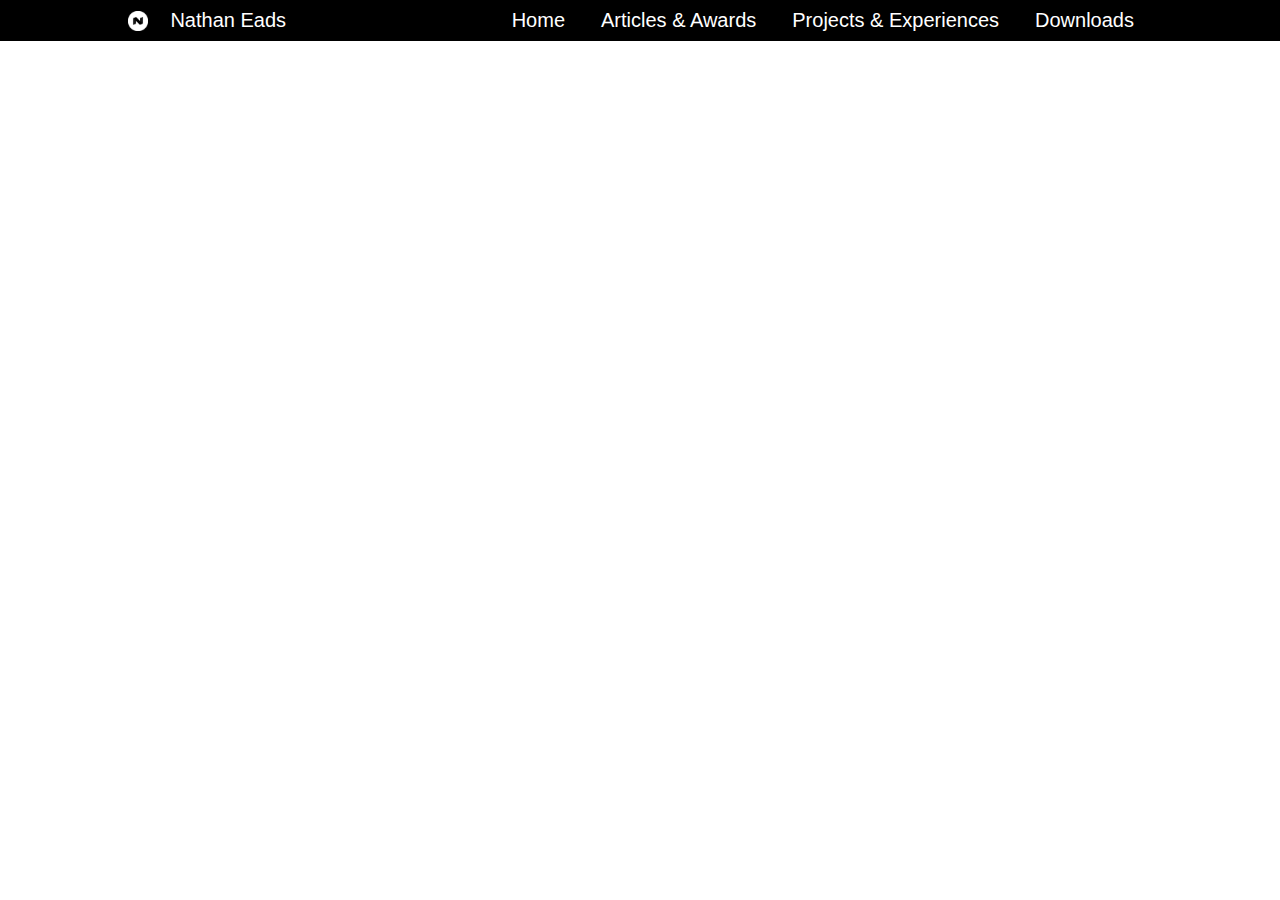
==== index.html @ 967ad921 "testing nav bar" ====
<!DOCTYPE html>
<html lang="en" dir="ltr">
  <head>
    <meta charset="utf-8">
    <title>Nathan Eads</title>
    <link rel="icon" href="src/icon.png">
    <link rel="stylesheet" type="text/css" href="./css/index.css">
    <link href="https://fonts.googleapis.com/icon?family=Material+Icons"
      rel="stylesheet">
  </head>
  <body>
    <div class="header">
      <div class="nav-bar-opposition-wrapper">
        <button type="button" class="hamburger"><p>menu</p></button>
        <img src="src/icon.png" alt="Nathan Eads Logo" class="logo">
        <p class="opposition-text header-text">Nathan Eads</p>
      </div>
      <ul class="nav-bar-links-wrapper">
        <li class="nav-bar-item header-text">Home</li>
        <li class="nav-bar-item header-text">Articles & Awards</li>
        <li class="nav-bar-item header-text">Projects & Experiences</li>
        <li class="nav-bar-item header-text">Downloads</li>
      </ul>
    </div>


  </body>
</html>
---- css/index.css ----
body {
  margin: 0px;
  font-family: sans-serif;
}

p, div, ul {
  margin: 0px;
  padding: 0px;
}

/* Begin Header */
.header {
  width: 80%;
  padding: 0px 10%;
  background-color: black;
  display: inline-flex;
}

.header-text {
  font-size: 20px;
  color: white;
  padding: 9px 18px;
}

.nav-bar-links-wrapper {
  width: 70%;
  display: inline-flex;
  justify-content: flex-end;
}

.nav-bar-opposition-wrapper {
  width: 30%;
}

.hamburger {
  font-family: Material Icons;
  background-color: transparent;
  color: white;
  border: none;
  font-size: 30px;
  padding: 9px;
  vertical-align: middle;
  display: none;
}

.hamburger:focus {
  outline: none;
}

.logo {
  height: 20px;
  padding-bottom: 3px;
  vertical-align: middle;
}

.opposition-text {
  display: inline-flex;
}

.nav-bar-item {
  list-style-type: none;
  justify-content: space-around;
  flex-shrink: 1;
}

.nav-bar-item:hover {
  background-color: red;
  color: white;
}

@media (max-width: 1180px){
  .header-text {
    padding: 9px 9px;
  }
}

@media (max-width: 1070px){
  .header-text {
    font-size: 16px;
  }
}

@media (max-width: 890px){
  .header-text {
    padding: 9px 4px;
  }
}

@media (max-width: 830px){
  .nav-bar-opposition-wrapper {
    display: none;
    width: 0%;
  }
  .nav-bar-links-wrapper {
    width: 100%;
    justify-content: center;
  }
  .header-text {
    padding: 9px 9px;
  }
}

@media (max-width: 610px) {
  .nav-bar-links-wrapper {
    display: none;
  }
  .nav-bar-opposition-wrapper {
    display: inline-block;
    width: 100%;
  }
  .hamburger {
    display: inline-block
  }
  .header-text {
    font-size: 20px;
    position: relative;
    top: 4px
  }
}

/* End Header */
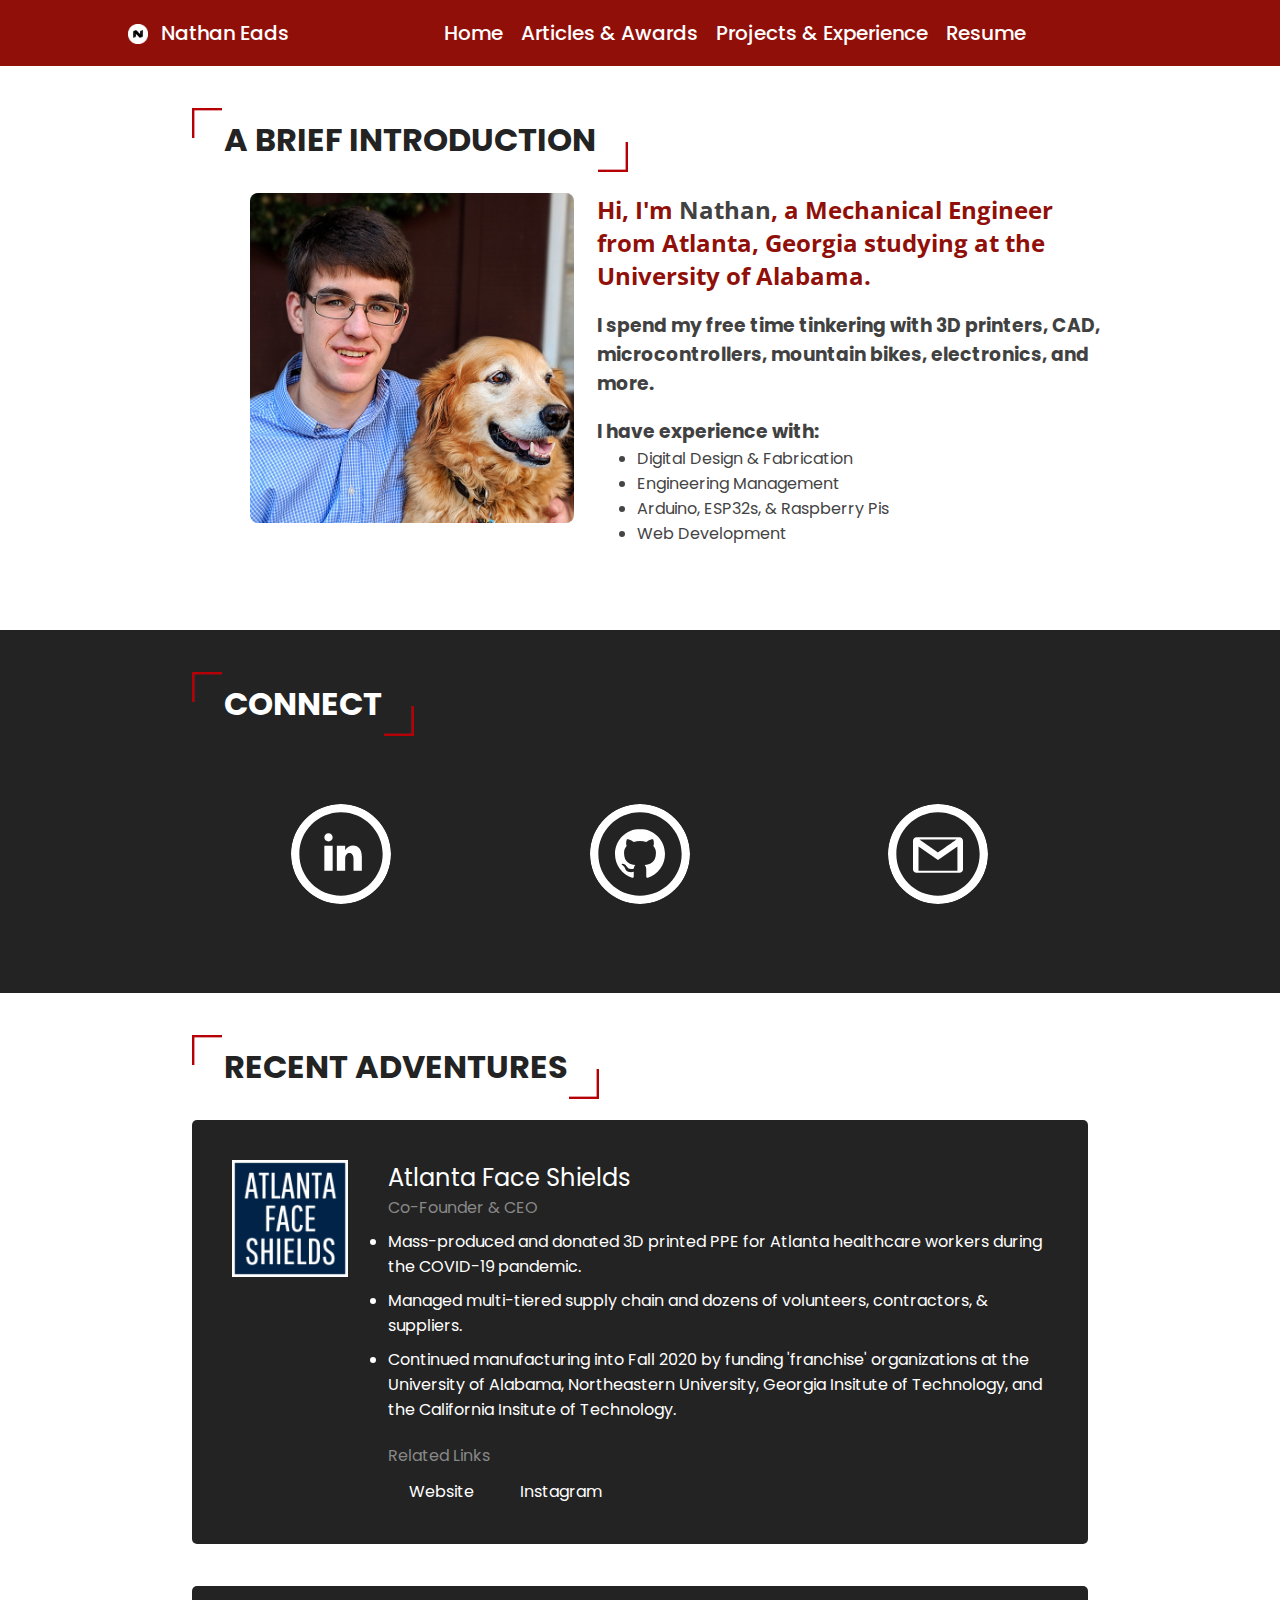
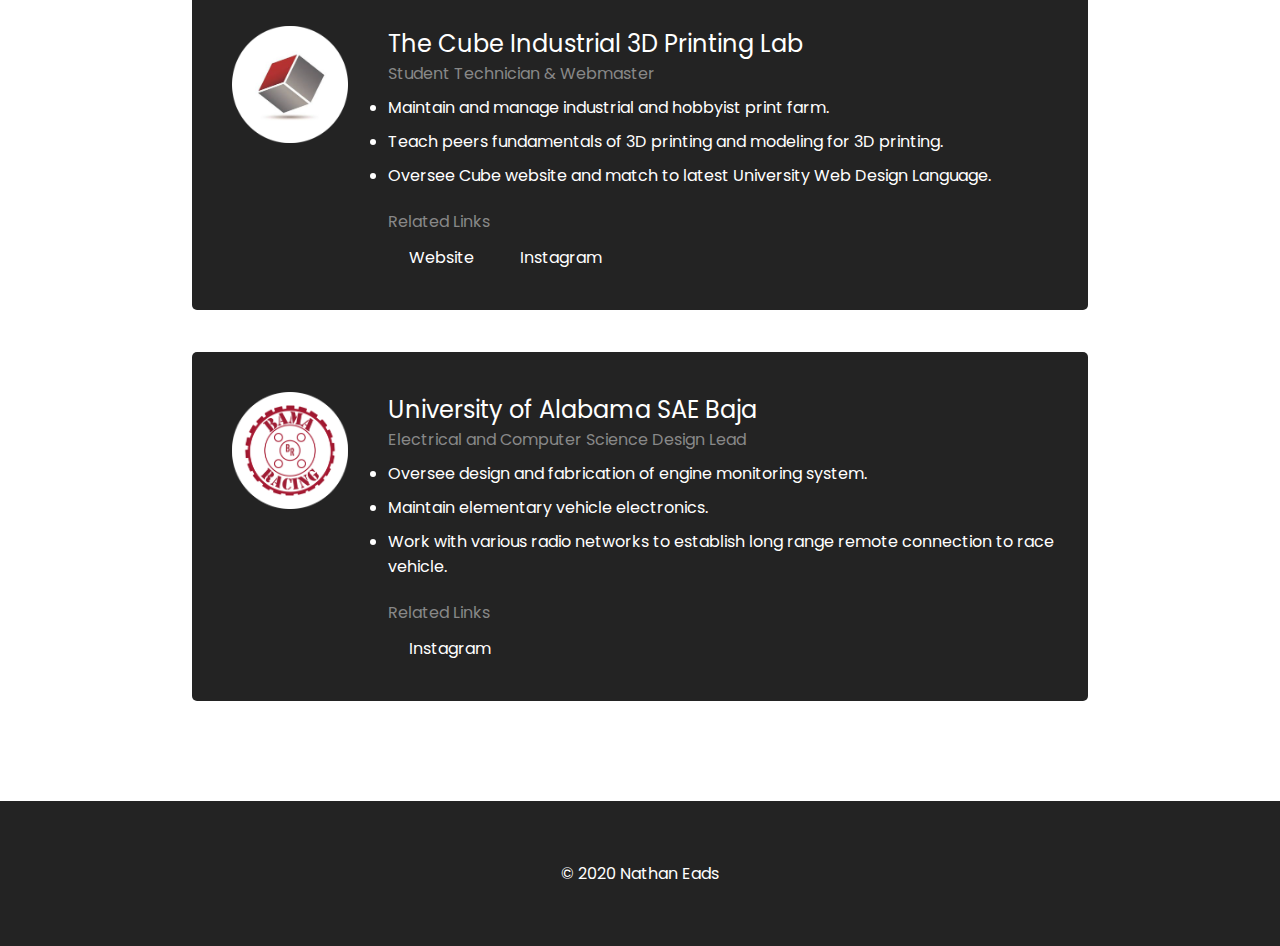
==== commit e653f2ed: "... I don't understand ..." ====
--- a/index.html
+++ b/index.html
@@ -3,26 +3,124 @@
   <head>
     <meta charset="utf-8">
     <title>Nathan Eads</title>
+    <meta name="viewport" content="width=device-width,initial-scale=1.0">
     <link rel="icon" href="src/icon.png">
+    <link rel="stylesheet" type="text/css" href="./css/siteWide.css">
     <link rel="stylesheet" type="text/css" href="./css/index.css">
     <link href="https://fonts.googleapis.com/icon?family=Material+Icons"
       rel="stylesheet">
+      <link rel="preconnect" href="https://fonts.gstatic.com">
+      <link rel="preconnect" href="https://fonts.gstatic.com">
+    <link href="https://fonts.googleapis.com/css2?family=Poppins:wght@400;500;600&display=swap" rel="stylesheet">
+    <link rel="preconnect" href="https://fonts.gstatic.com">
+    <link href="https://fonts.googleapis.com/css2?family=Open+Sans:wght@600&display=swap" rel="stylesheet">
   </head>
   <body>
+    <div id="navOverlay" class="overlay">
+      <a href="javascript:void(0)" class="closebtn" onclick="closeNav()">&times;</a>
+      <div class="overlay-content">
+        <a href="index.html">Home</a>
+        <a href="articles.html">Articles & Awards</a>
+        <a href="projects.html">Projects & Experiences</a>
+        <a href="resume.html">Resume</a>
+      </div>
+    </div>
     <div class="header">
       <div class="nav-bar-opposition-wrapper">
-        <button type="button" class="hamburger"><p>menu</p></button>
+        <button type="button" onclick="openNav()" class="hamburger"><p>menu</p></button>
         <img src="src/icon.png" alt="Nathan Eads Logo" class="logo">
         <p class="opposition-text header-text">Nathan Eads</p>
       </div>
       <ul class="nav-bar-links-wrapper">
-        <li class="nav-bar-item header-text">Home</li>
-        <li class="nav-bar-item header-text">Articles & Awards</li>
-        <li class="nav-bar-item header-text">Projects & Experiences</li>
-        <li class="nav-bar-item header-text">Downloads</li>
+        <a href="index.html"><li class="nav-bar-item header-text">Home</li></a>
+        <a href="articles.html"><li class="nav-bar-item header-text" onmouseover="navHover()" onmouseover="navReset()">Articles & Awards</li></a>
+        <a href="projects.html"><li class="nav-bar-item header-text" onmouseover="navHover()" onmouseover="navReset()">Projects & Experience</li></a>
+        <a href="resume.html"><li class="nav-bar-item header-text" onmouseover="navHover()" onmouseover="navReset()">Resume</li></a>
       </ul>
     </div>
 
+    <div class="body1">
+      <h1>A Brief Introduction</h1>
+      <div class="Introduction">
+        <img src="src/profile.png" alt="Nathan Eads" class="profile-pic">
 
+        <div class="bio">
+          <h2>Hi, I'm <span>Nathan</span>, a Mechanical Engineer from Atlanta, Georgia studying at the University of Alabama.</h2>
+          <h3>I spend my free time tinkering with 3D printers, CAD, microcontrollers, mountain bikes, electronics, and more.</p>
+          <h3 class="bullet-head">I have experience with:</h3>
+          <ul>
+            <li>Digital Design & Fabrication</li>
+            <li>Engineering Management</li>
+            <li>Arduino, ESP32s, & Raspberry Pis</li>
+            <li>Web Development</li>
+          </ul>
+        </div>
+      </div>
+    </div>
+
+      <div class="connect">
+        <h1>Connect</h1>
+          <a class="link-col" href="https://www.linkedin.com/in/nathan-eads-b1693a185/" target="_blank"><svg class="social-link" xmlns="http://www.w3.org/2000/svg" viewBox="0 0 24 24"><path d="M12 2c5.514 0 10 4.486 10 10s-4.486 10-10 10-10-4.486-10-10 4.486-10 10-10zm0-2c-6.627 0-12 5.373-12 12s5.373 12 12 12 12-5.373 12-12-5.373-12-12-12zm-2 8c0 .557-.447 1.008-1 1.008s-1-.45-1-1.008c0-.557.447-1.008 1-1.008s1 .452 1 1.008zm0 2h-2v6h2v-6zm3 0h-2v6h2v-2.861c0-1.722 2.002-1.881 2.002 0v2.861h1.998v-3.359c0-3.284-3.128-3.164-4-1.548v-1.093z"/></svg></a>
+
+          <a class="link-col" href="https://github.com/nfe213" target="_blank"><svg class="social-link" xmlns="http://www.w3.org/2000/svg" viewBox="0 0 24 24"><path d="M12 2c5.514 0 10 4.486 10 10s-4.486 10-10 10-10-4.486-10-10 4.486-10 10-10zm0-2c-6.627 0-12 5.373-12 12s5.373 12 12 12 12-5.373 12-12-5.373-12-12-12zm0 6c-3.313 0-6 2.686-6 6 0 2.651 1.719 4.9 4.104 5.693.3.056.396-.13.396-.289v-1.117c-1.669.363-2.017-.707-2.017-.707-.272-.693-.666-.878-.666-.878-.544-.373.041-.365.041-.365.603.042.92.619.92.619.535.917 1.403.652 1.746.499.054-.388.209-.652.381-.802-1.333-.152-2.733-.667-2.733-2.965 0-.655.234-1.19.618-1.61-.062-.153-.268-.764.058-1.59 0 0 .504-.161 1.65.615.479-.133.992-.199 1.502-.202.51.002 1.023.069 1.503.202 1.146-.776 1.648-.615 1.648-.615.327.826.121 1.437.06 1.588.385.42.617.955.617 1.61 0 2.305-1.404 2.812-2.74 2.96.216.186.412.551.412 1.111v1.646c0 .16.096.347.4.288 2.383-.793 4.1-3.041 4.1-5.691 0-3.314-2.687-6-6-6z"/></svg></a>
+
+          <a class="link-col" href="mailto:nfeads@crimson.ua.edu" target="_blank"><svg class="social-link" xmlns="http://www.w3.org/2000/svg" fill-rule="evenodd" clip-rule="evenodd" viewBox="0 0 24 24"><path d="M12 0c-6.627 0-12 5.373-12 12s5.373 12 12 12 12-5.373 12-12-5.373-12-12-12zm0 2c5.514 0 10 4.486 10 10s-4.486 10-10 10-10-4.486-10-10 4.486-10 10-10zm5.144 14.5h-10.288c-.472 0-.856-.384-.856-.856v-6.788c0-.472.384-.856.856-.856h10.288c.472 0 .856.384.856.856v6.788c0 .472-.384.856-.856.856zm-5.144-3.043l-4.671-3.241-.01 5.784h9.342v-5.784l-4.661 3.241zm4.435-4.957h-8.895l4.46 3.115s3.126-2.203 4.435-3.115z"/></svg></a>
+    </div>
+
+    <div class="body">
+      <div class="adventures">
+        <h1>Recent Adventures</h1>
+        <div class="company">
+          <img src="src/atlfs.png" alt="Atlanta Face Shields Logo" class="company-logo">
+          <div class="company-text">
+            <p class="company-name">Atlanta Face Shields</p>
+            <p class="involvement">Co-Founder & CEO</p>
+            <li class="company-description">Mass-produced and donated 3D printed PPE for Atlanta healthcare workers during the COVID-19 pandemic.</li>
+            <li class="company-description">Managed multi-tiered supply chain and dozens of volunteers, contractors, & suppliers.</li>
+            <li class="company-description">Continued manufacturing into Fall 2020 by funding 'franchise' organizations at the University of Alabama, Northeastern University, Georgia Insitute of Technology, and the California Insitute of Technology.</li>
+
+            <p class="links">Related Links</p>
+            <a class="company-link" href="http://atlantafaceshields.com/" target="_blank">Website</a>
+            <a class="company-link" href="https://www.instagram.com/atlantafaceshields/" target="_blank">Instagram</a>
+          </div>
+        </div>
+
+        <div class="company">
+          <img src="src/cube-logo.png" alt="The Cube Logo" class="company-logo">
+          <div class="company-text">
+            <p class="company-name">The Cube Industrial 3D Printing Lab</p>
+            <p class="involvement">Student Technician & Webmaster</p>
+            <li class="company-description">Maintain and manage industrial and hobbyist print farm.</li>
+            <li class="company-description">Teach peers fundamentals of 3D printing and modeling for 3D printing.</li>
+            <li class="company-description">Oversee Cube website and match to latest University Web Design Language.</li>
+
+            <p class="links">Related Links</p>
+            <a class="company-link" href="https://thecube.eng.ua.edu/" target="_blank">Website</a>
+            <a class="company-link" href="https://www.instagram.com/the_cube_ua/" target="_blank">Instagram</a>
+          </div>
+        </div>
+
+        <div class="company last-company">
+          <img src="src/br-logo.png" alt="Bama Racing Logo" class="company-logo">
+          <div class="company-text">
+            <p class="company-name">University of Alabama SAE Baja</p>
+            <p class="involvement">Electrical and Computer Science Design Lead</p>
+            <li class="company-description">Oversee design and fabrication of engine monitoring system.</li>
+            <li class="company-description">Maintain elementary vehicle electronics.</li>
+            <li class="company-description">Work with various radio networks to establish long range remote connection to race vehicle.</li>
+
+            <p class="links">Related Links</p>
+            <!--a class="company-link" href="http://atlantafaceshields.com/" target="_blank">Website</a-->
+            <a class="company-link" href="https://www.instagram.com/ua_bamaracing/" target="_blank">Instagram</a>
+          </div>
+        </div>
+      </div>
+    </div>
+
+    <div class="footer">
+      <p>© 2020 Nathan Eads</p>
+    </div>
   </body>
+  <script src="js/hamburger.js"></script>
+
 </html>
--- a/css/siteWide.css
+++ b/css/siteWide.css
@@ -0,0 +1,279 @@
+:root {
+  --crimson: #900f09;
+}
+
+body {
+  margin: 0px;
+  font-family: sans-serif;
+}
+
+p, div, ul {
+  margin: 0px;
+}
+
+h1 {
+  display: block;
+  position: relative;
+  width: max-content;
+  padding: 8px 32px;
+  text-transform: uppercase;
+  color: #232323;
+
+  -webkit-user-select: none; /* Make text non-selectable Safari */
+  -moz-user-select: none; /* Make text non-selectable Firefox */
+  -ms-user-select: none; /* Make text non-selectable IE10+/Edge */
+  user-select: none; /* Make text non-selectable Standard */
+}
+
+h1::before {
+  position: absolute;
+    top: 0;
+    left: 0;
+    height: 30px;
+    width: 30px;
+
+    content: "";
+    background-image: url(../src/brackets.png);
+    background-size: cover;
+}
+h1::after {
+  position: absolute;
+      bottom: 0;
+      right: 0;
+      height: 30px;
+      width: 30px;
+
+      content: "";
+      background-image: url(../src/brackets.png);
+      background-size: cover;
+      transform: rotate(180deg);
+      -webkit-transform: rotate(180deg);
+      -moz-transform: rotate(180deg);
+      -ms-transform: rotate(180deg);
+      -o-transform: rotate(180deg);
+}
+
+h2 {
+  color: var(--crimson);
+  font-family: "Open Sans", sans-serif;
+  margin: 0px;
+}
+
+h3, span{
+  color: #414141;
+}
+
+li {
+  color: #444444 ;
+}
+
+a {
+  text-decoration: none;
+}
+
+/* Begin Header */
+
+.header {
+  width: 80%;
+  padding: 0px 10%;
+  background-color: var(--crimson);
+  display: inline-flex;
+
+  -webkit-user-select: none; /* Make text non-selectable Safari */
+  -moz-user-select: none; /* Make text non-selectable Firefox */
+  -ms-user-select: none; /* Make text non-selectable IE10+/Edge */
+  user-select: none; /* Make text non-selectable Standard */
+}
+
+.header-text {
+  font-size: 21px;
+  color: white;
+  padding: 18px 21px;
+  font-family: "Poppins", sans-serif;
+  font-weight: 500;
+}
+
+.nav-bar-links-wrapper {
+  width: max-content;
+  display: inline-flex;
+  justify-content: flex-end;
+  padding-left: 0px;
+}
+
+.nav-bar-opposition-wrapper {
+  width: 30%;
+}
+
+.hamburger {
+  font-family: Material Icons;
+  background-color: transparent;
+  color: white;
+  border: none;
+  font-size: 30px;
+  padding: 9px;
+  vertical-align: middle;
+  display: none;
+}
+
+.hamburger:focus {
+  outline: none;
+}
+
+.logo {
+  height: 30px;
+  padding-bottom: 3px;
+  vertical-align: middle;
+}
+
+.opposition-text {
+  display: inline-flex;
+}
+
+.nav-bar-item {
+  list-style-type: none;
+  justify-content: space-around;
+  flex-shrink: 1;
+  transition: .3s;
+  cursor: pointer;
+  width: max-content
+}
+
+.nav-bar-item:hover {
+  background-color: white;
+  color: black;
+  transition: .5s;
+}
+
+@media (max-width: 1450px) {
+  .header-text {
+    font-size: 20px;
+    padding: 18px 18px
+  }
+}
+
+@media (max-width: 1130px) {
+
+}
+
+@media (max-width: 1285px) {
+  .header-text {
+    padding: 18px 9px;
+  }
+  .nav-bar-opposition-wrapper {
+    width: 30%
+  }
+  .logo {
+    height: 20px;
+  }
+}
+
+@media (max-width: 1130px) {
+  .header-text {
+    font-size: 16px;
+  }
+}
+
+@media (max-width: 910px) {
+  .nav-bar-opposition-wrapper {
+    display: none;
+    width: 0%;
+  }
+  .nav-bar-links-wrapper {
+    width: 100%;
+    justify-content: center;
+  }
+  .header-text {
+    padding: 9px 9px;
+    font-size: 18px;
+  }
+}
+
+@media (max-width: 745px) {
+  .nav-bar-links-wrapper {
+    display: none;
+  }
+  .nav-bar-opposition-wrapper {
+    display: inline-block;
+    width: 100%;
+  }
+  .hamburger {
+    display: inline-block
+  }
+  .header-text {
+    font-size: 20px;
+    position: relative;
+    top: 4px
+  }
+}
+
+/* Begin Hamburger Overlay */
+
+.overlay {
+  /* Height & width depends on how you want to reveal the overlay (see JS below) */
+  height: 100%;
+  width: 0;
+  position: fixed; /* Stay in place */
+  z-index: 1; /* Sit on top */
+  left: 0;
+  top: 0;
+  background-color: var(--crimson); /* Black fallback color */
+  overflow-x: hidden; /* Disable horizontal scroll */
+  transition: 0.5s; /* 0.5 second transition effect to slide in or slide down the overlay (height or width, depending on reveal) */
+}
+
+.overlay-content {
+  position: relative;
+  top: 25%; /* 25% from the top */
+  width: 100%; /* 100% width */
+  text-align: center; /* Centered text/links */
+  margin-top: 30px; /* 30px top margin to avoid conflict with the close button on smaller screens */
+}
+
+.overlay a:hover {
+  background-color: #232323;
+  transition: .5s;
+}
+
+.overlay a {
+  padding: 8px;
+  text-decoration: none;
+  font-size: 30px;
+  color: white;
+  display: block; /* Display block instead of inline */
+  transition: 0.3s; /* Transition effects on hover (color) */
+  margin-top: 21px;
+  padding: 11px 25px;
+}
+
+.overlay .closebtn {
+  position: absolute;
+  top: 20px;
+  right: 45px;
+  font-size: 60px;
+}
+
+/* When the height of the screen is less than 450 pixels, change the font-size of the links and position the close button again, so they don't overlap */
+@media screen and (max-height: 450px) {
+  .overlay a {font-size: 20px}
+  .overlay .closebtn {
+    font-size: 40px;
+    top: 15px;
+    right: 35px;
+  }
+}
+/* End Header */
+
+/* Footer */
+.footer {
+  width: 100%;
+  background-color: #232323;
+  text-align: center;
+  padding: 60px 0px;
+  color: white;
+  font-family: "Poppins", sans-serif;
+
+  -webkit-user-select: none; /* Make text non-selectable Safari */
+  -moz-user-select: none; /* Make text non-selectable Firefox */
+  -ms-user-select: none; /* Make text non-selectable IE10+/Edge */
+  user-select: none; /* Make text non-selectable Standard */
+}
--- a/css/index.css
+++ b/css/index.css
@@ -1,121 +1,171 @@
-body {
-  margin: 0px;
-  font-family: sans-serif;
+:root {
+  --crimson: #900f09;
 }
 
-p, div, ul {
-  margin: 0px;
-  padding: 0px;
+.body {
+  width: 70%;
+  margin: 42px 15%;
+  font-family: "Poppins", "sans-serif"
 }
 
-/* Begin Header */
-.header {
-  width: 80%;
-  padding: 0px 10%;
-  background-color: black;
-  display: inline-flex;
+.body1 {
+  width: 75%;
+  margin: 42px 10% 42px 15%;
+  font-family: "Poppins", "sans-serif"
 }
 
-.header-text {
-  font-size: 20px;
-  color: white;
-  padding: 9px 18px;
+/* Introduction */
+.profile-pic {
+  width: 36%;
+  display: inline-flex;
+  border-radius: 8px;
 }
 
-.nav-bar-links-wrapper {
-  width: 70%;
-  display: inline-flex;
-  justify-content: flex-end;
+.Introduction {
+    margin-left: 6%;
 }
 
-.nav-bar-opposition-wrapper {
-  width: 30%;
+.bio {
+  width: 56%;
+  display: inline-block;
+  margin-left: 2%;
+  margin-bottom: 42px;
+  vertical-align: top;
 }
 
-.hamburger {
-  font-family: Material Icons;
-  background-color: transparent;
-  color: white;
-  border: none;
-  font-size: 30px;
-  padding: 9px;
-  vertical-align: middle;
-  display: none;
+@media (max-width:1100px) {
+  .profile-pic {
+    display: block;
+    width: 50%;
+    margin: 21px auto;
+    max-height: none;
+  }
+  .bio {
+    display: block;
+    width: 80%;
+    margin: 21px 10%;
+  }
 }
 
-.hamburger:focus {
-  outline: none;
+.bullet-head {
+  margin: 0px;
 }
 
-.logo {
-  height: 20px;
-  padding-bottom: 3px;
-  vertical-align: middle;
-}
-
-.opposition-text {
-  display: inline-flex;
-}
-
-.nav-bar-item {
-  list-style-type: none;
-  justify-content: space-around;
-  flex-shrink: 1;
-}
-
-.nav-bar-item:hover {
-  background-color: red;
+/* Connect */
+.connect h1 {
   color: white;
 }
 
-@media (max-width: 1180px){
-  .header-text {
-    padding: 9px 9px;
+.connect {
+  background-color: #232323;
+  width: 70%;
+  padding: 21px 15% 42px 15%;
+  font-family: "Poppins", "sans-serif";
+  height: 300px;
+}
+
+.link-col {
+  width: 33.3%;
+  padding: 0px;
+  margin: 21px 0px;
+  float: left;
+}
+
+.social-link {
+  width: 100px;
+  padding: 25px;
+  border-radius: 50%;
+  fill: white;
+  display: block;
+  margin: auto;
+}
+
+@media (max-width: 770px) {
+  .connect {
+    height: auto;
+  }
+
+  .link-col {
+    width: 100%;
+    display: block;
+    margin: 32px auto;
+    float: none;
+  }
+
+  .social-link {
+    display: block;
+    margin: auto;
   }
 }
 
-@media (max-width: 1070px){
-  .header-text {
-    font-size: 16px;
+.social-link:hover {
+  background-color: white;
+  fill: #232323;
+}
+
+/* Adventures */
+.company {
+  background-color: #232323;
+  margin-bottom: 42px;
+  height: max-content;
+  border-radius: 5px;
+}
+
+.company-logo {
+  width: 13%;
+  padding: 40px;
+  float: left;
+}
+
+.company-text {
+  margin: 40px 0px;
+  display: inline-block;
+  color: white;
+  max-width: 75%;
+}
+
+@media (max-width: 970px) {
+  .company-logo {
+    display: none;
+  }
+  .company-text {
+    width: 100%;
+    margin: 40px;
   }
 }
 
-@media (max-width: 890px){
-  .header-text {
-    padding: 9px 4px;
-  }
+.company-name {
+  font-size: 24px;
 }
 
-@media (max-width: 830px){
-  .nav-bar-opposition-wrapper {
-    display: none;
-    width: 0%;
-  }
-  .nav-bar-links-wrapper {
-    width: 100%;
-    justify-content: center;
-  }
-  .header-text {
-    padding: 9px 9px;
-  }
+.involvement, .links {
+  color: #888;
 }
 
-@media (max-width: 610px) {
-  .nav-bar-links-wrapper {
-    display: none;
-  }
-  .nav-bar-opposition-wrapper {
-    display: inline-block;
-    width: 100%;
-  }
-  .hamburger {
-    display: inline-block
-  }
-  .header-text {
-    font-size: 20px;
-    position: relative;
-    top: 4px
-  }
+.links {
+  margin-top: 21px;
+  margin-bottom: 11px;
 }
 
-/* End Header */
+.company-link:hover {
+  background: white;
+  color: var(--crimson);
+  transition: .4s;
+}
+
+.company-description {
+  padding-top: 21px;
+  color: white;
+  padding-top: 9px;
+}
+
+.last-company {
+  margin-bottom: 100px;
+}
+
+.company-link {
+  color: white;
+  padding: 6px;
+  margin: 15px;
+  border-radius: 3px;
+}
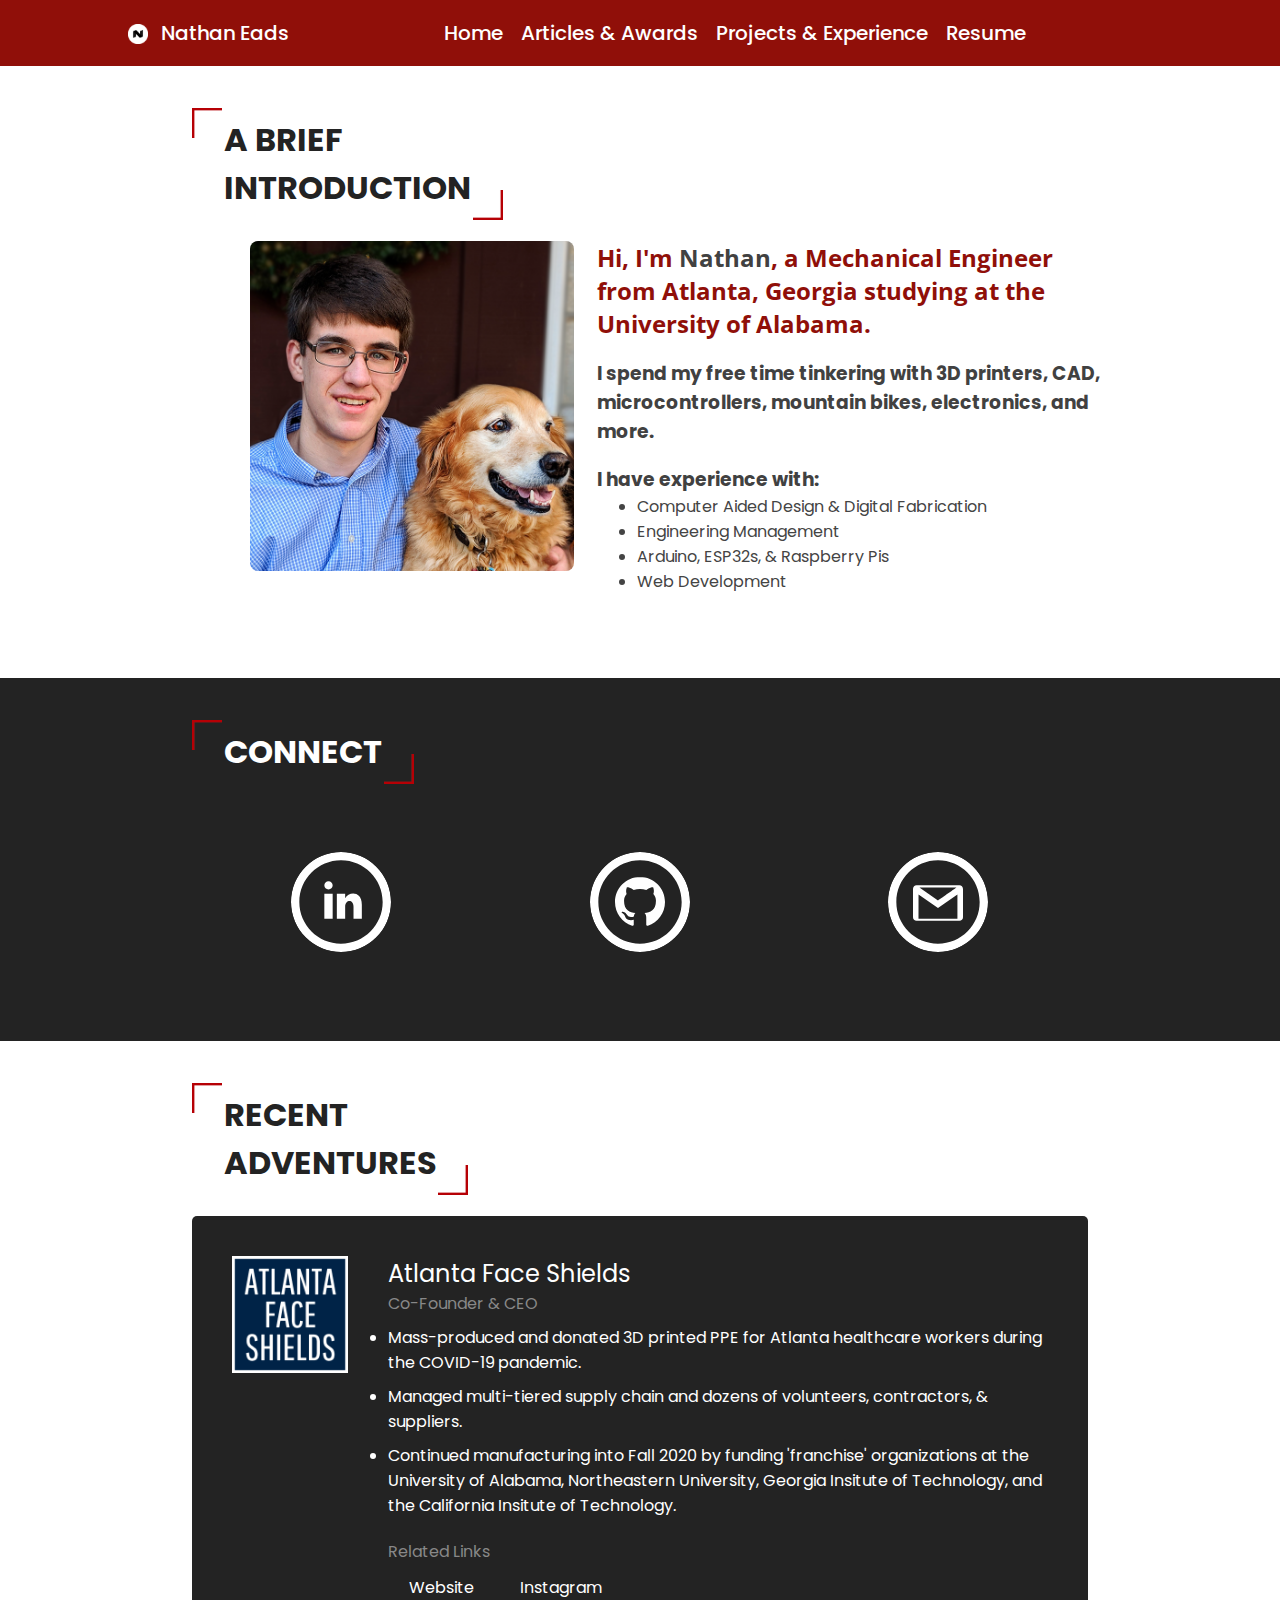
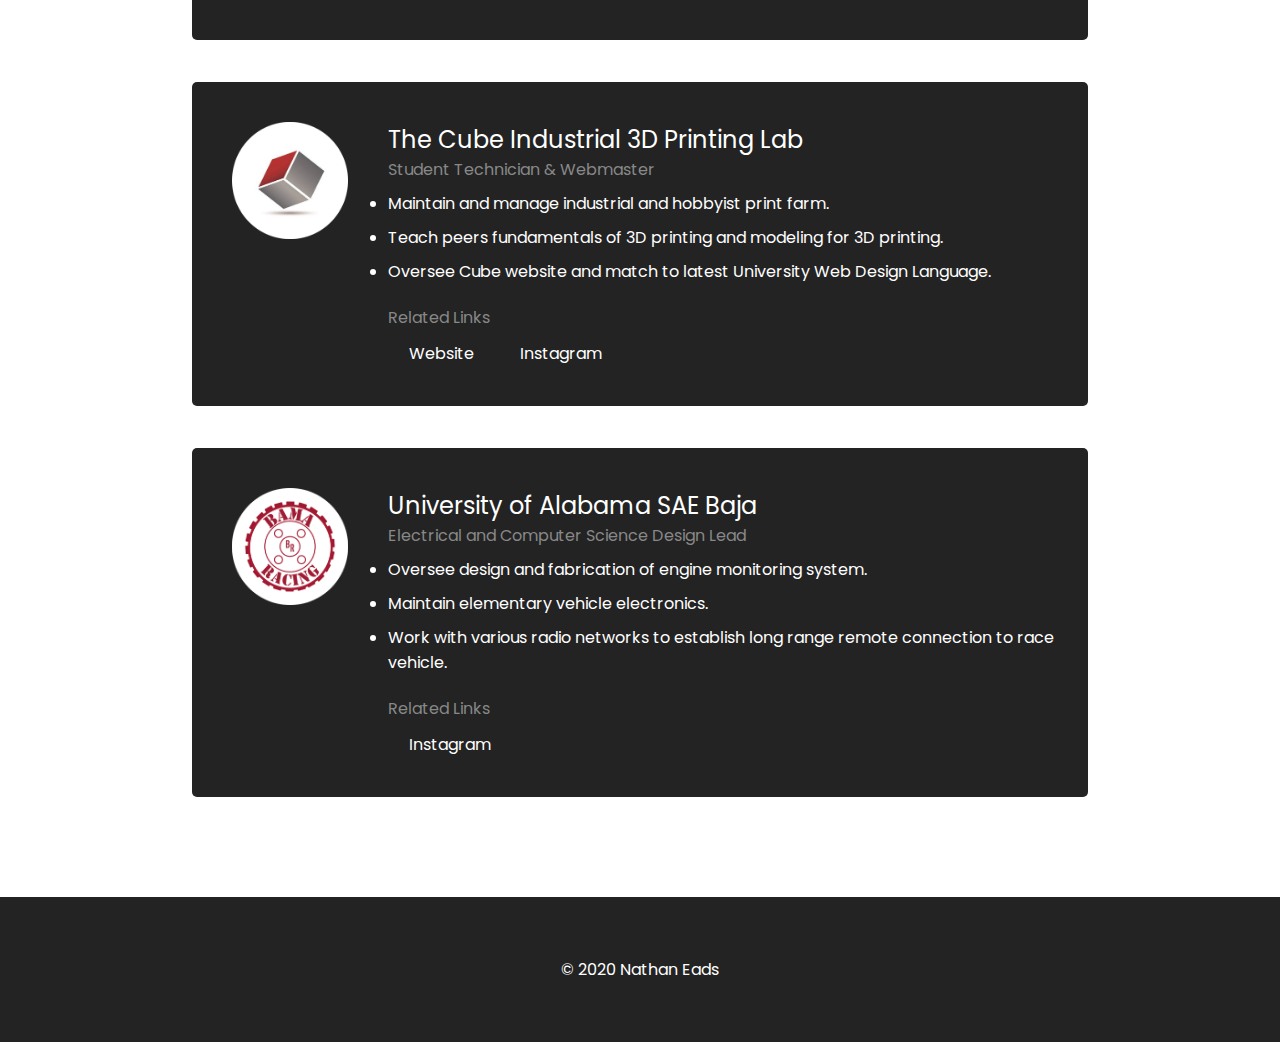
==== commit 4ec9fedf: "Update index.html" ====
--- a/index.html
+++ b/index.html
@@ -40,7 +40,7 @@
     </div>
 
     <div class="body1">
-      <h1>A Brief Introduction</h1>
+      <h1>A Brief <br class="smartBreak">Introduction</h1>
       <div class="Introduction">
         <img src="src/profile.png" alt="Nathan Eads" class="profile-pic">
 
@@ -49,7 +49,7 @@
           <h3>I spend my free time tinkering with 3D printers, CAD, microcontrollers, mountain bikes, electronics, and more.</p>
           <h3 class="bullet-head">I have experience with:</h3>
           <ul>
-            <li>Digital Design & Fabrication</li>
+            <li>Computer Aided Design & Digital Fabrication</li>
             <li>Engineering Management</li>
             <li>Arduino, ESP32s, & Raspberry Pis</li>
             <li>Web Development</li>
@@ -69,7 +69,7 @@
 
     <div class="body">
       <div class="adventures">
-        <h1>Recent Adventures</h1>
+        <h1>Recent <br class="smartBreak">Adventures</h1>
         <div class="company">
           <img src="src/atlfs.png" alt="Atlanta Face Shields Logo" class="company-logo">
           <div class="company-text">
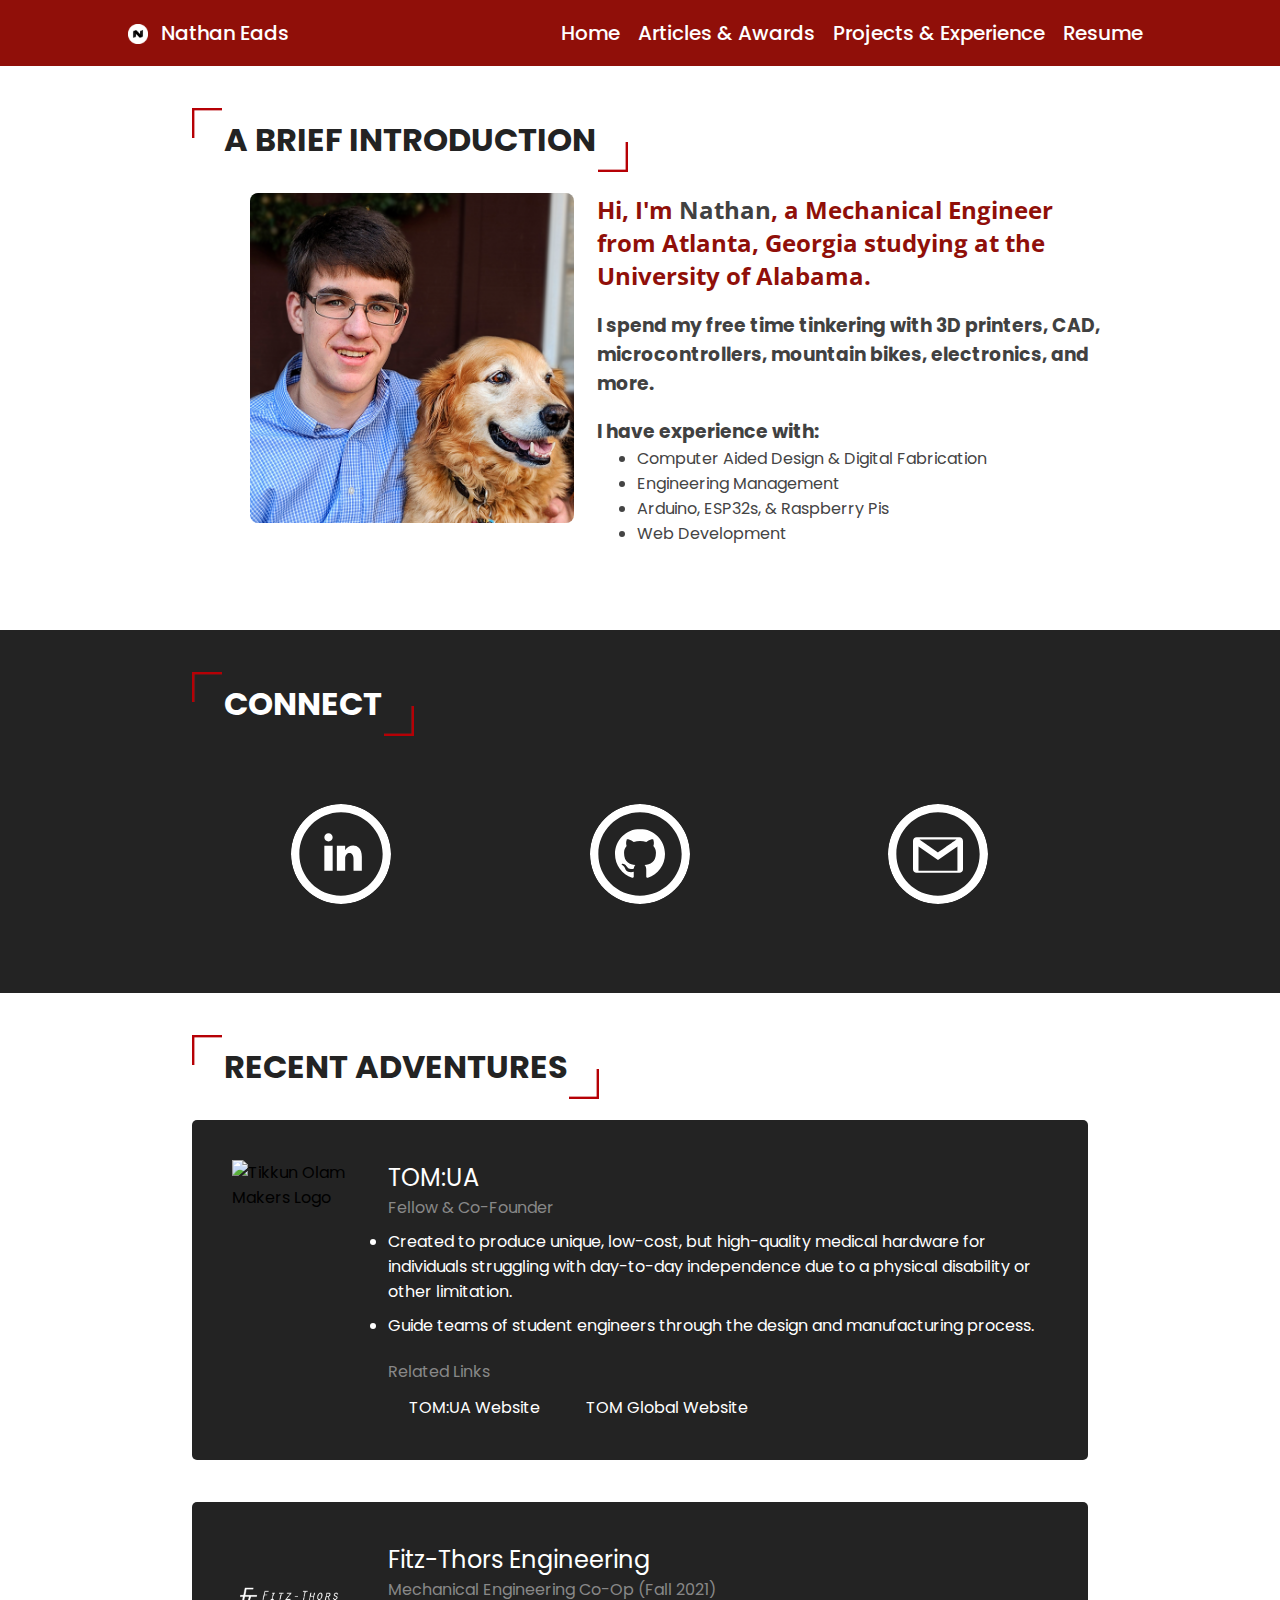
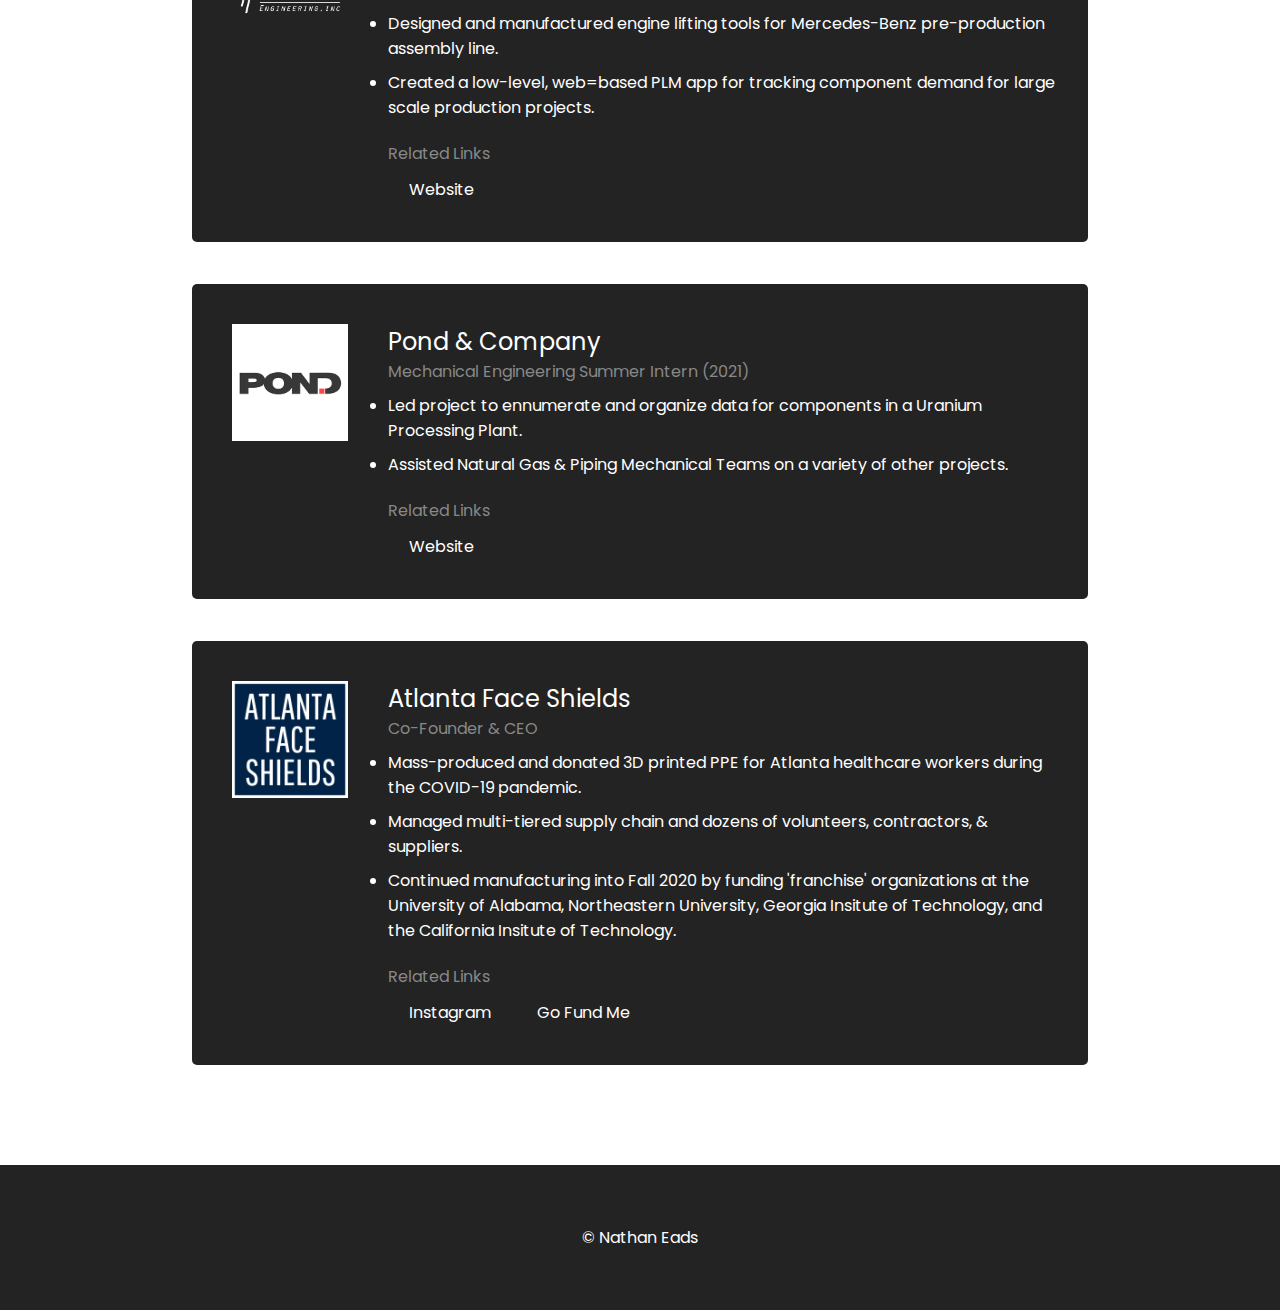
==== commit 97c0caa0: "2022 Quick Update" ====
--- a/index.html
+++ b/index.html
@@ -71,6 +71,46 @@
       <div class="adventures">
         <h1>Recent <br class="smartBreak">Adventures</h1>
         <div class="company">
+          <img src="src/TOM-Logo.png" alt="Tikkun Olam Makers Logo" class="company-logo">
+          <div class="company-text">
+            <p class="company-name">TOM:UA</p>
+            <p class="involvement">Fellow & Co-Founder</p>
+            <li class="company-description">Created to produce unique, low-cost, but high-quality medical hardware for individuals struggling with day-to-day independence due to a physical disability or other limitation.</li>
+            <li class="company-description">Guide teams of student engineers through the design and manufacturing process.</li>
+
+            <p class="links">Related Links</p>
+            <a class="company-link" href="https://tom-ualabama.github.io/tom-ua/" target="_blank">TOM:UA Website</a>
+            <a class="company-link" href="https://tomglobal.org/" target="_blank">TOM Global Website</a>
+          </div>
+        </div>
+
+        <div class="company">
+          <img src="src/FTE-Logo.png" alt="Fitz-Thors Engineering Logo" class="company-logo">
+          <div class="company-text">
+            <p class="company-name">Fitz-Thors Engineering</p>
+            <p class="involvement">Mechanical Engineering Co-Op (Fall 2021)</p>
+            <li class="company-description">Designed and manufactured engine lifting tools for Mercedes-Benz pre-production assembly line.</li>
+            <li class="company-description">Created a low-level, web=based PLM app for tracking component demand for large scale production projects.</li>
+
+            <p class="links">Related Links</p>
+            <a class="company-link" href="https://www.fitz-thors.com/" target="_blank">Website</a>
+          </div>
+        </div>
+
+        <div class="company">
+          <img src="src/pond-logo.png" alt="Pond Co. Logo" class="company-logo">
+          <div class="company-text">
+            <p class="company-name">Pond & Company</p>
+            <p class="involvement">Mechanical Engineering Summer Intern (2021)</p>
+            <li class="company-description">Led project to ennumerate and organize data for components in a Uranium Processing Plant.</li>
+            <li class="company-description">Assisted Natural Gas & Piping Mechanical Teams on a variety of other projects.</li>
+
+            <p class="links">Related Links</p>
+            <a class="company-link" href="https://www.pondco.com/" target="_blank">Website</a>
+          </div>
+        </div>
+
+        <div class="company last-company">
           <img src="src/atlfs.png" alt="Atlanta Face Shields Logo" class="company-logo">
           <div class="company-text">
             <p class="company-name">Atlanta Face Shields</p>
@@ -80,15 +120,18 @@
             <li class="company-description">Continued manufacturing into Fall 2020 by funding 'franchise' organizations at the University of Alabama, Northeastern University, Georgia Insitute of Technology, and the California Insitute of Technology.</li>
 
             <p class="links">Related Links</p>
-            <a class="company-link" href="http://atlantafaceshields.com/" target="_blank">Website</a>
+            <!-- <a class="company-link" href="http://atlantafaceshields.com/" target="_blank">Website</a>  SITE IS CURRENTLY DOWN -->
             <a class="company-link" href="https://www.instagram.com/atlantafaceshields/" target="_blank">Instagram</a>
+            <a class="company-link" href="https://www.gofundme.com/f/atlanta-face-shields" target="_blank">Go Fund Me</a>
           </div>
         </div>
 
-        <div class="company">
+<!-- OLD  -->
+
+        <!-- <div class="company">
           <img src="src/cube-logo.png" alt="The Cube Logo" class="company-logo">
           <div class="company-text">
-            <p class="company-name">The Cube Industrial 3D Printing Lab</p>
+            <p class="company-name">The Cube - Industrial 3D Printing Lab</p>
             <p class="involvement">Student Technician & Webmaster</p>
             <li class="company-description">Maintain and manage industrial and hobbyist print farm.</li>
             <li class="company-description">Teach peers fundamentals of 3D printing and modeling for 3D printing.</li>
@@ -110,15 +153,14 @@
             <li class="company-description">Work with various radio networks to establish long range remote connection to race vehicle.</li>
 
             <p class="links">Related Links</p>
-            <!--a class="company-link" href="http://atlantafaceshields.com/" target="_blank">Website</a-->
             <a class="company-link" href="https://www.instagram.com/ua_bamaracing/" target="_blank">Instagram</a>
           </div>
-        </div>
+        </div> -->
       </div>
     </div>
 
     <div class="footer">
-      <p>© 2020 Nathan Eads</p>
+      <p>© Nathan Eads</p>
     </div>
   </body>
   <script src="js/hamburger.js"></script>
--- a/css/siteWide.css
+++ b/css/siteWide.css
@@ -71,6 +71,14 @@
   text-decoration: none;
 }
 
+.smartBreak {display: none;}
+
+@media (max-width: 510px) {
+  .smartBreak {
+    display: block;
+  }
+}
+
 /* Begin Header */
 
 .header {
@@ -94,10 +102,11 @@
 }
 
 .nav-bar-links-wrapper {
-  width: max-content;
+  width: 70%;
   display: inline-flex;
   justify-content: flex-end;
   padding-left: 0px;
+  float: right;
 }
 
 .nav-bar-opposition-wrapper {
@@ -133,7 +142,15 @@
   list-style-type: none;
   justify-content: space-around;
   flex-shrink: 1;
+<<<<<<< HEAD
+<<<<<<< HEAD
   transition: .3s;
+=======
+  /* transition: .3s; */
+>>>>>>> parent of 6e647a4 (testing)
+=======
+  transition: .3s;
+>>>>>>> parent of 3c96e2e (updated to V2.1)
   cursor: pointer;
   width: max-content
 }
@@ -141,7 +158,15 @@
 .nav-bar-item:hover {
   background-color: white;
   color: black;
+<<<<<<< HEAD
+<<<<<<< HEAD
   transition: .5s;
+=======
+  /* transition: .5s; */
+>>>>>>> parent of 6e647a4 (testing)
+=======
+  transition: .5s;
+>>>>>>> parent of 3c96e2e (updated to V2.1)
 }
 
 @media (max-width: 1450px) {
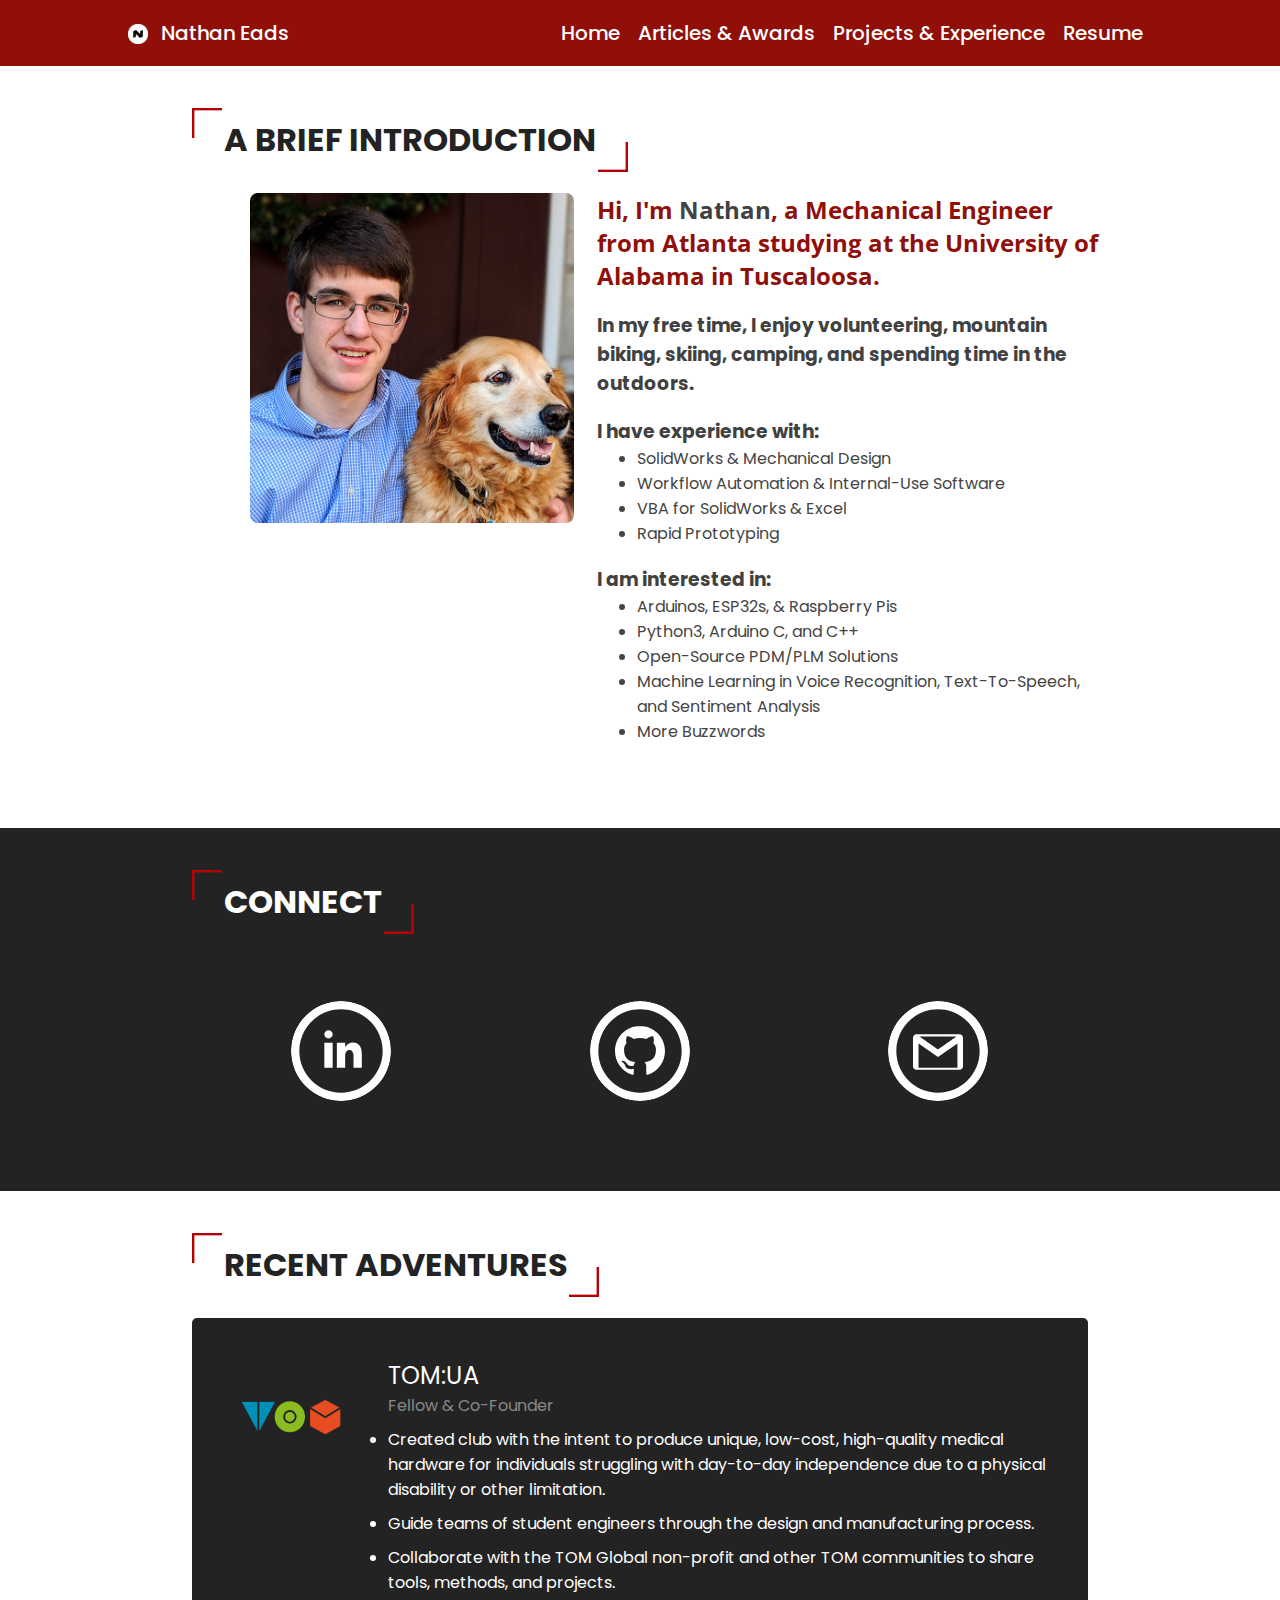
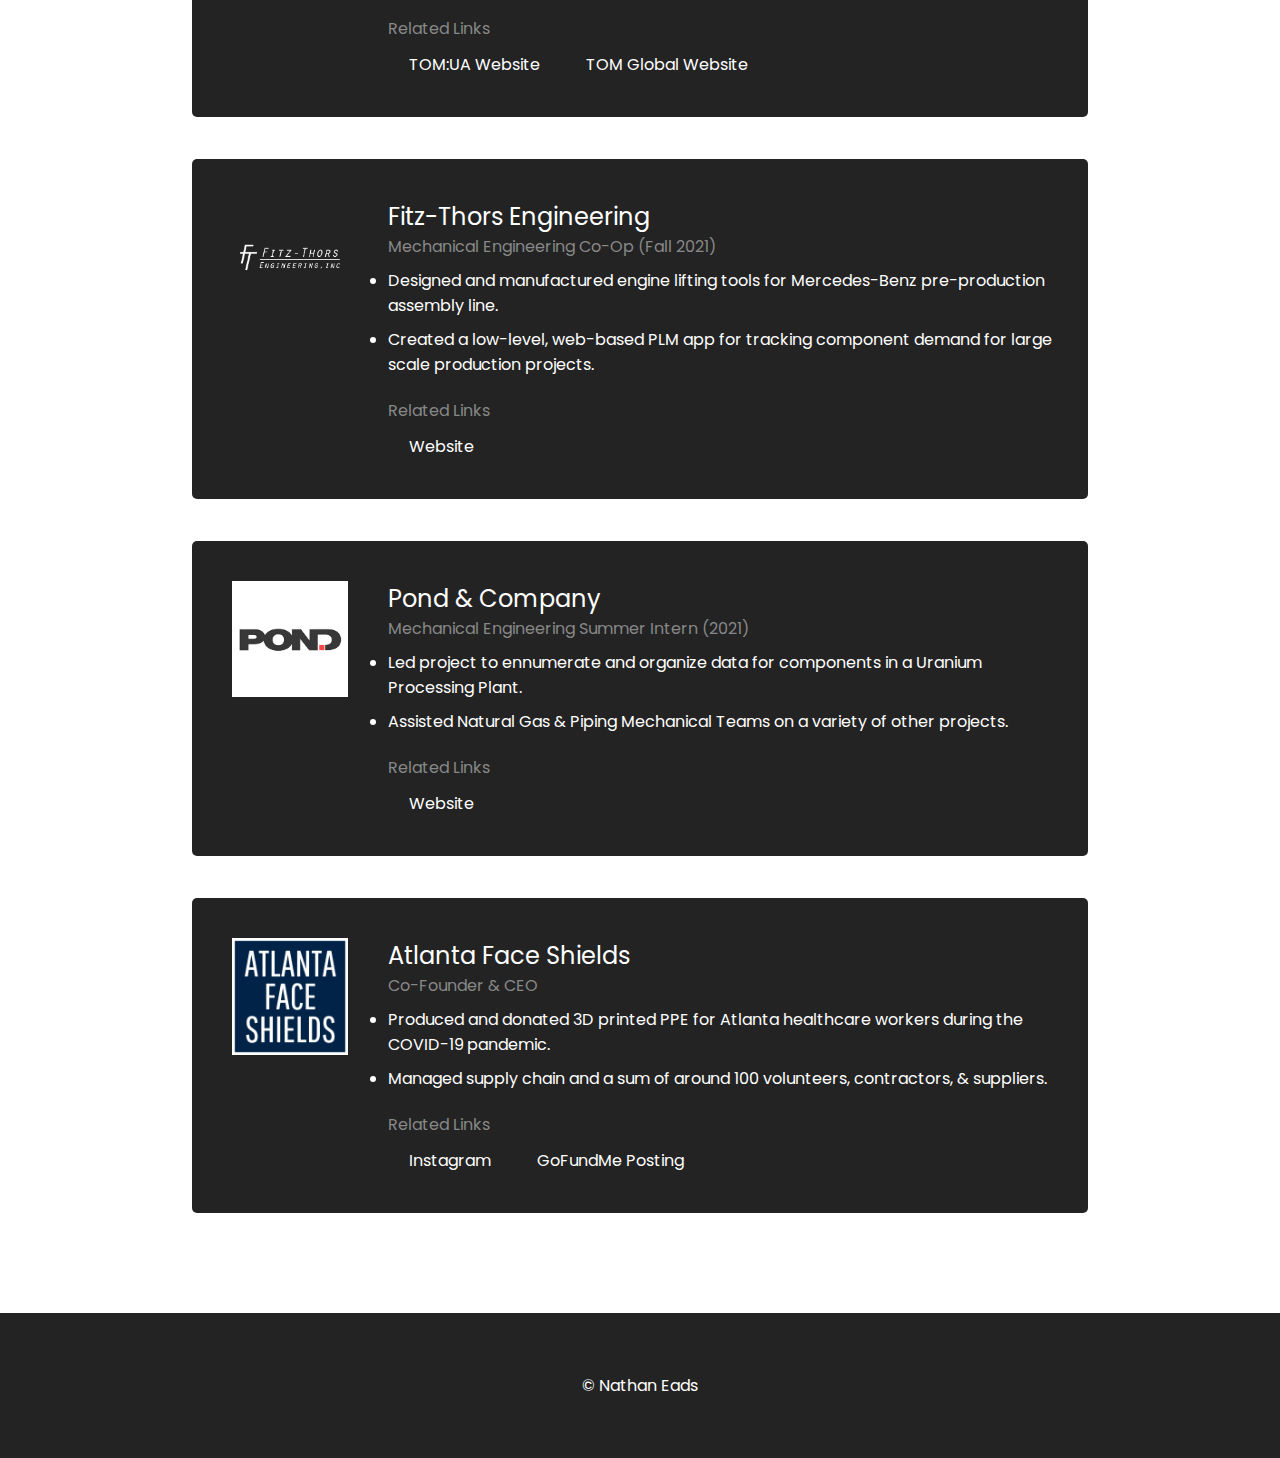
==== commit 48b0ec0c: "Tweaks" ====
--- a/index.html
+++ b/index.html
@@ -45,14 +45,22 @@
         <img src="src/profile.png" alt="Nathan Eads" class="profile-pic">
 
         <div class="bio">
-          <h2>Hi, I'm <span>Nathan</span>, a Mechanical Engineer from Atlanta, Georgia studying at the University of Alabama.</h2>
-          <h3>I spend my free time tinkering with 3D printers, CAD, microcontrollers, mountain bikes, electronics, and more.</p>
+          <h2>Hi, I'm <span>Nathan</span>, a Mechanical Engineer from Atlanta studying at the University of Alabama in Tuscaloosa.</h2>
+          <h3>In my free time, I enjoy volunteering, mountain biking, skiing, camping, and spending time in the outdoors.</p>
           <h3 class="bullet-head">I have experience with:</h3>
           <ul>
-            <li>Computer Aided Design & Digital Fabrication</li>
-            <li>Engineering Management</li>
-            <li>Arduino, ESP32s, & Raspberry Pis</li>
-            <li>Web Development</li>
+            <li>SolidWorks & Mechanical Design</li>
+            <li>Workflow Automation & Internal-Use Software</li>
+            <li>VBA for SolidWorks & Excel</li>
+            <li>Rapid Prototyping</li>
+          </ul>
+          <h3 class="bullet-head">I am interested in:</h3>
+          <ul>
+            <li>Arduinos, ESP32s, & Raspberry Pis</li>
+            <li>Python3, Arduino C, and C++</li>
+            <li>Open-Source PDM/PLM Solutions</li>
+            <li>Machine Learning in Voice Recognition, Text-To-Speech, and Sentiment Analysis</li>
+            <li>More Buzzwords</li>
           </ul>
         </div>
       </div>
@@ -64,19 +72,20 @@
 
           <a class="link-col" href="https://github.com/nfe213" target="_blank"><svg class="social-link" xmlns="http://www.w3.org/2000/svg" viewBox="0 0 24 24"><path d="M12 2c5.514 0 10 4.486 10 10s-4.486 10-10 10-10-4.486-10-10 4.486-10 10-10zm0-2c-6.627 0-12 5.373-12 12s5.373 12 12 12 12-5.373 12-12-5.373-12-12-12zm0 6c-3.313 0-6 2.686-6 6 0 2.651 1.719 4.9 4.104 5.693.3.056.396-.13.396-.289v-1.117c-1.669.363-2.017-.707-2.017-.707-.272-.693-.666-.878-.666-.878-.544-.373.041-.365.041-.365.603.042.92.619.92.619.535.917 1.403.652 1.746.499.054-.388.209-.652.381-.802-1.333-.152-2.733-.667-2.733-2.965 0-.655.234-1.19.618-1.61-.062-.153-.268-.764.058-1.59 0 0 .504-.161 1.65.615.479-.133.992-.199 1.502-.202.51.002 1.023.069 1.503.202 1.146-.776 1.648-.615 1.648-.615.327.826.121 1.437.06 1.588.385.42.617.955.617 1.61 0 2.305-1.404 2.812-2.74 2.96.216.186.412.551.412 1.111v1.646c0 .16.096.347.4.288 2.383-.793 4.1-3.041 4.1-5.691 0-3.314-2.687-6-6-6z"/></svg></a>
 
-          <a class="link-col" href="mailto:nfeads@crimson.ua.edu" target="_blank"><svg class="social-link" xmlns="http://www.w3.org/2000/svg" fill-rule="evenodd" clip-rule="evenodd" viewBox="0 0 24 24"><path d="M12 0c-6.627 0-12 5.373-12 12s5.373 12 12 12 12-5.373 12-12-5.373-12-12-12zm0 2c5.514 0 10 4.486 10 10s-4.486 10-10 10-10-4.486-10-10 4.486-10 10-10zm5.144 14.5h-10.288c-.472 0-.856-.384-.856-.856v-6.788c0-.472.384-.856.856-.856h10.288c.472 0 .856.384.856.856v6.788c0 .472-.384.856-.856.856zm-5.144-3.043l-4.671-3.241-.01 5.784h9.342v-5.784l-4.661 3.241zm4.435-4.957h-8.895l4.46 3.115s3.126-2.203 4.435-3.115z"/></svg></a>
+          <a class="link-col" href="mailto:eadsnf@gmail.com" target="_blank"><svg class="social-link" xmlns="http://www.w3.org/2000/svg" fill-rule="evenodd" clip-rule="evenodd" viewBox="0 0 24 24"><path d="M12 0c-6.627 0-12 5.373-12 12s5.373 12 12 12 12-5.373 12-12-5.373-12-12-12zm0 2c5.514 0 10 4.486 10 10s-4.486 10-10 10-10-4.486-10-10 4.486-10 10-10zm5.144 14.5h-10.288c-.472 0-.856-.384-.856-.856v-6.788c0-.472.384-.856.856-.856h10.288c.472 0 .856.384.856.856v6.788c0 .472-.384.856-.856.856zm-5.144-3.043l-4.671-3.241-.01 5.784h9.342v-5.784l-4.661 3.241zm4.435-4.957h-8.895l4.46 3.115s3.126-2.203 4.435-3.115z"/></svg></a>
     </div>
 
     <div class="body">
       <div class="adventures">
         <h1>Recent <br class="smartBreak">Adventures</h1>
         <div class="company">
-          <img src="src/TOM-Logo.png" alt="Tikkun Olam Makers Logo" class="company-logo">
+          <img src="src/Logos/tom-logo.png" alt="Tikkun Olam Makers Logo" class="company-logo">
           <div class="company-text">
             <p class="company-name">TOM:UA</p>
             <p class="involvement">Fellow & Co-Founder</p>
-            <li class="company-description">Created to produce unique, low-cost, but high-quality medical hardware for individuals struggling with day-to-day independence due to a physical disability or other limitation.</li>
+            <li class="company-description">Created club with the intent to produce unique, low-cost, high-quality medical hardware for individuals struggling with day-to-day independence due to a physical disability or other limitation.</li>
             <li class="company-description">Guide teams of student engineers through the design and manufacturing process.</li>
+            <li class="company-description">Collaborate with the TOM Global non-profit and other TOM communities to share tools, methods, and projects.</li>
 
             <p class="links">Related Links</p>
             <a class="company-link" href="https://tom-ualabama.github.io/tom-ua/" target="_blank">TOM:UA Website</a>
@@ -85,12 +94,12 @@
         </div>
 
         <div class="company">
-          <img src="src/FTE-Logo.png" alt="Fitz-Thors Engineering Logo" class="company-logo">
+          <img src="src/Logos/FTE-Logo.png" alt="Fitz-Thors Engineering Logo" class="company-logo">
           <div class="company-text">
             <p class="company-name">Fitz-Thors Engineering</p>
             <p class="involvement">Mechanical Engineering Co-Op (Fall 2021)</p>
             <li class="company-description">Designed and manufactured engine lifting tools for Mercedes-Benz pre-production assembly line.</li>
-            <li class="company-description">Created a low-level, web=based PLM app for tracking component demand for large scale production projects.</li>
+            <li class="company-description">Created a low-level, web-based PLM app for tracking component demand for large scale production projects.</li>
 
             <p class="links">Related Links</p>
             <a class="company-link" href="https://www.fitz-thors.com/" target="_blank">Website</a>
@@ -98,7 +107,7 @@
         </div>
 
         <div class="company">
-          <img src="src/pond-logo.png" alt="Pond Co. Logo" class="company-logo">
+          <img src="src/Logos/pond-logo.png" alt="Pond Co. Logo" class="company-logo">
           <div class="company-text">
             <p class="company-name">Pond & Company</p>
             <p class="involvement">Mechanical Engineering Summer Intern (2021)</p>
@@ -111,18 +120,17 @@
         </div>
 
         <div class="company last-company">
-          <img src="src/atlfs.png" alt="Atlanta Face Shields Logo" class="company-logo">
+          <img src="src/Logos/atlfs.png" alt="Atlanta Face Shields Logo" class="company-logo">
           <div class="company-text">
             <p class="company-name">Atlanta Face Shields</p>
             <p class="involvement">Co-Founder & CEO</p>
-            <li class="company-description">Mass-produced and donated 3D printed PPE for Atlanta healthcare workers during the COVID-19 pandemic.</li>
-            <li class="company-description">Managed multi-tiered supply chain and dozens of volunteers, contractors, & suppliers.</li>
-            <li class="company-description">Continued manufacturing into Fall 2020 by funding 'franchise' organizations at the University of Alabama, Northeastern University, Georgia Insitute of Technology, and the California Insitute of Technology.</li>
+            <li class="company-description">Produced and donated 3D printed PPE for Atlanta healthcare workers during the COVID-19 pandemic.</li>
+            <li class="company-description">Managed supply chain and a sum of around 100 volunteers, contractors, & suppliers.</li>
 
             <p class="links">Related Links</p>
             <!-- <a class="company-link" href="http://atlantafaceshields.com/" target="_blank">Website</a>  SITE IS CURRENTLY DOWN -->
             <a class="company-link" href="https://www.instagram.com/atlantafaceshields/" target="_blank">Instagram</a>
-            <a class="company-link" href="https://www.gofundme.com/f/atlanta-face-shields" target="_blank">Go Fund Me</a>
+            <a class="company-link" href="https://www.gofundme.com/f/atlanta-face-shields" target="_blank">GoFundMe Posting</a>
           </div>
         </div>
 
--- a/css/index.css
+++ b/css/index.css
@@ -1,5 +1,13 @@
 :root {
   --crimson: #900f09;
+}
+
+.footer {
+  display: block;
+  width: 30%;
+  padding-left: 35%;
+  padding-right: 35%;
+  text-align: center;
 }
 
 .body {
@@ -48,7 +56,7 @@
 }
 
 .bullet-head {
-  margin: 0px;
+  margin-bottom: 0px;
 }
 
 /* Connect */
@@ -132,6 +140,21 @@
     width: 100%;
     margin: 40px;
   }
+  h1 {
+    display: block;
+    margin: auto;
+  }
+}
+
+@media (max-width: 510px) {
+  h1 {
+    font-size: 24px;
+    margin-bottom: 11px;
+  }
+  h2,h3  {
+    font-size: 16px;
+  }
+
 }
 
 .company-name {
@@ -169,3 +192,22 @@
   margin: 15px;
   border-radius: 3px;
 }
+
+.phone {
+  width: 80%;
+  padding-left: 10%;
+  padding-right: 10%;
+}
+
+.phone-contact-h {
+  text-align: center;
+}
+
+.phone-link {
+  color: #232323;
+  text-decoration: underline;
+  display: block;
+  margin-left: auto;
+  margin-right: auto;
+  font-size: 21px
+}
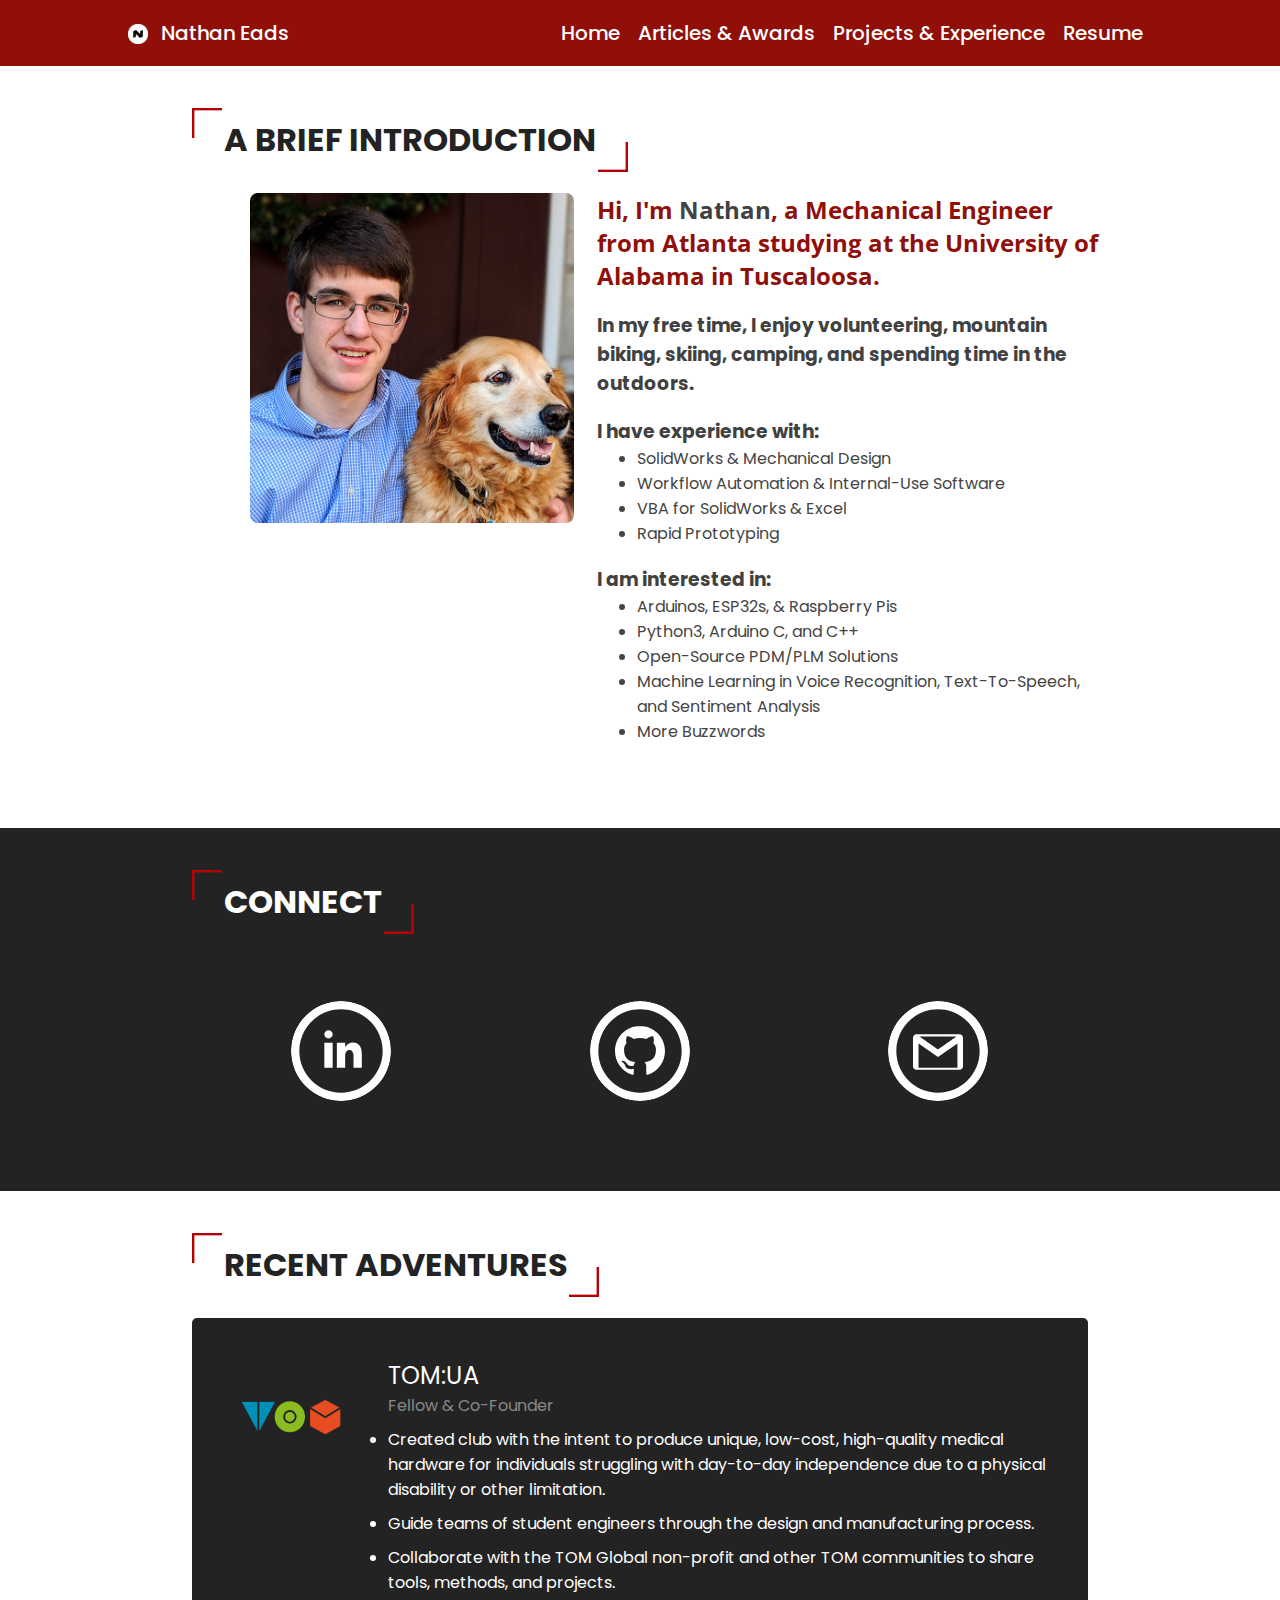
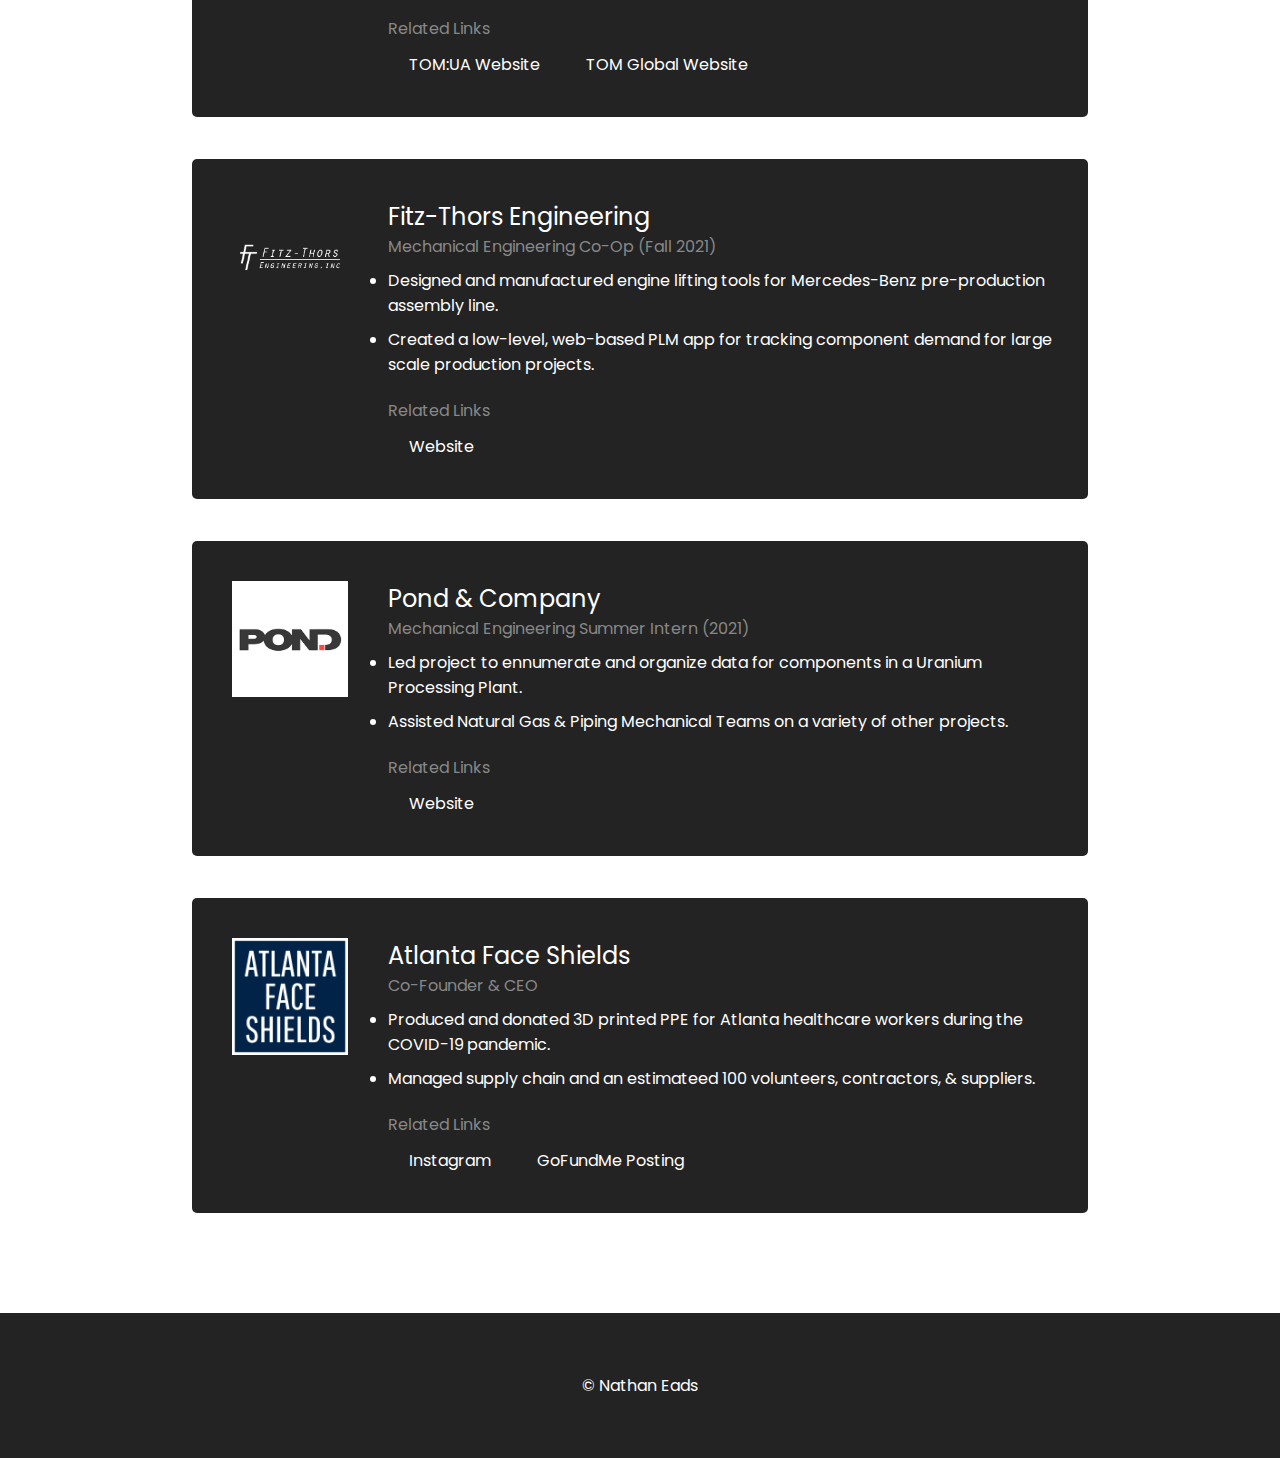
==== commit 0e16a347: "rollback" ====
--- a/index.html
+++ b/index.html
@@ -125,7 +125,7 @@
             <p class="company-name">Atlanta Face Shields</p>
             <p class="involvement">Co-Founder & CEO</p>
             <li class="company-description">Produced and donated 3D printed PPE for Atlanta healthcare workers during the COVID-19 pandemic.</li>
-            <li class="company-description">Managed supply chain and a sum of around 100 volunteers, contractors, & suppliers.</li>
+            <li class="company-description">Managed supply chain and an estimateed 100 volunteers, contractors, & suppliers.</li>
 
             <p class="links">Related Links</p>
             <!-- <a class="company-link" href="http://atlantafaceshields.com/" target="_blank">Website</a>  SITE IS CURRENTLY DOWN -->
--- a/css/siteWide.css
+++ b/css/siteWide.css
@@ -172,7 +172,7 @@
 @media (max-width: 1450px) {
   .header-text {
     font-size: 20px;
-    padding: 18px 18px
+    padding: 18px 18px;
   }
 }
 
@@ -185,7 +185,7 @@
     padding: 18px 9px;
   }
   .nav-bar-opposition-wrapper {
-    width: 30%
+    width: 30%;
   }
   .logo {
     height: 20px;
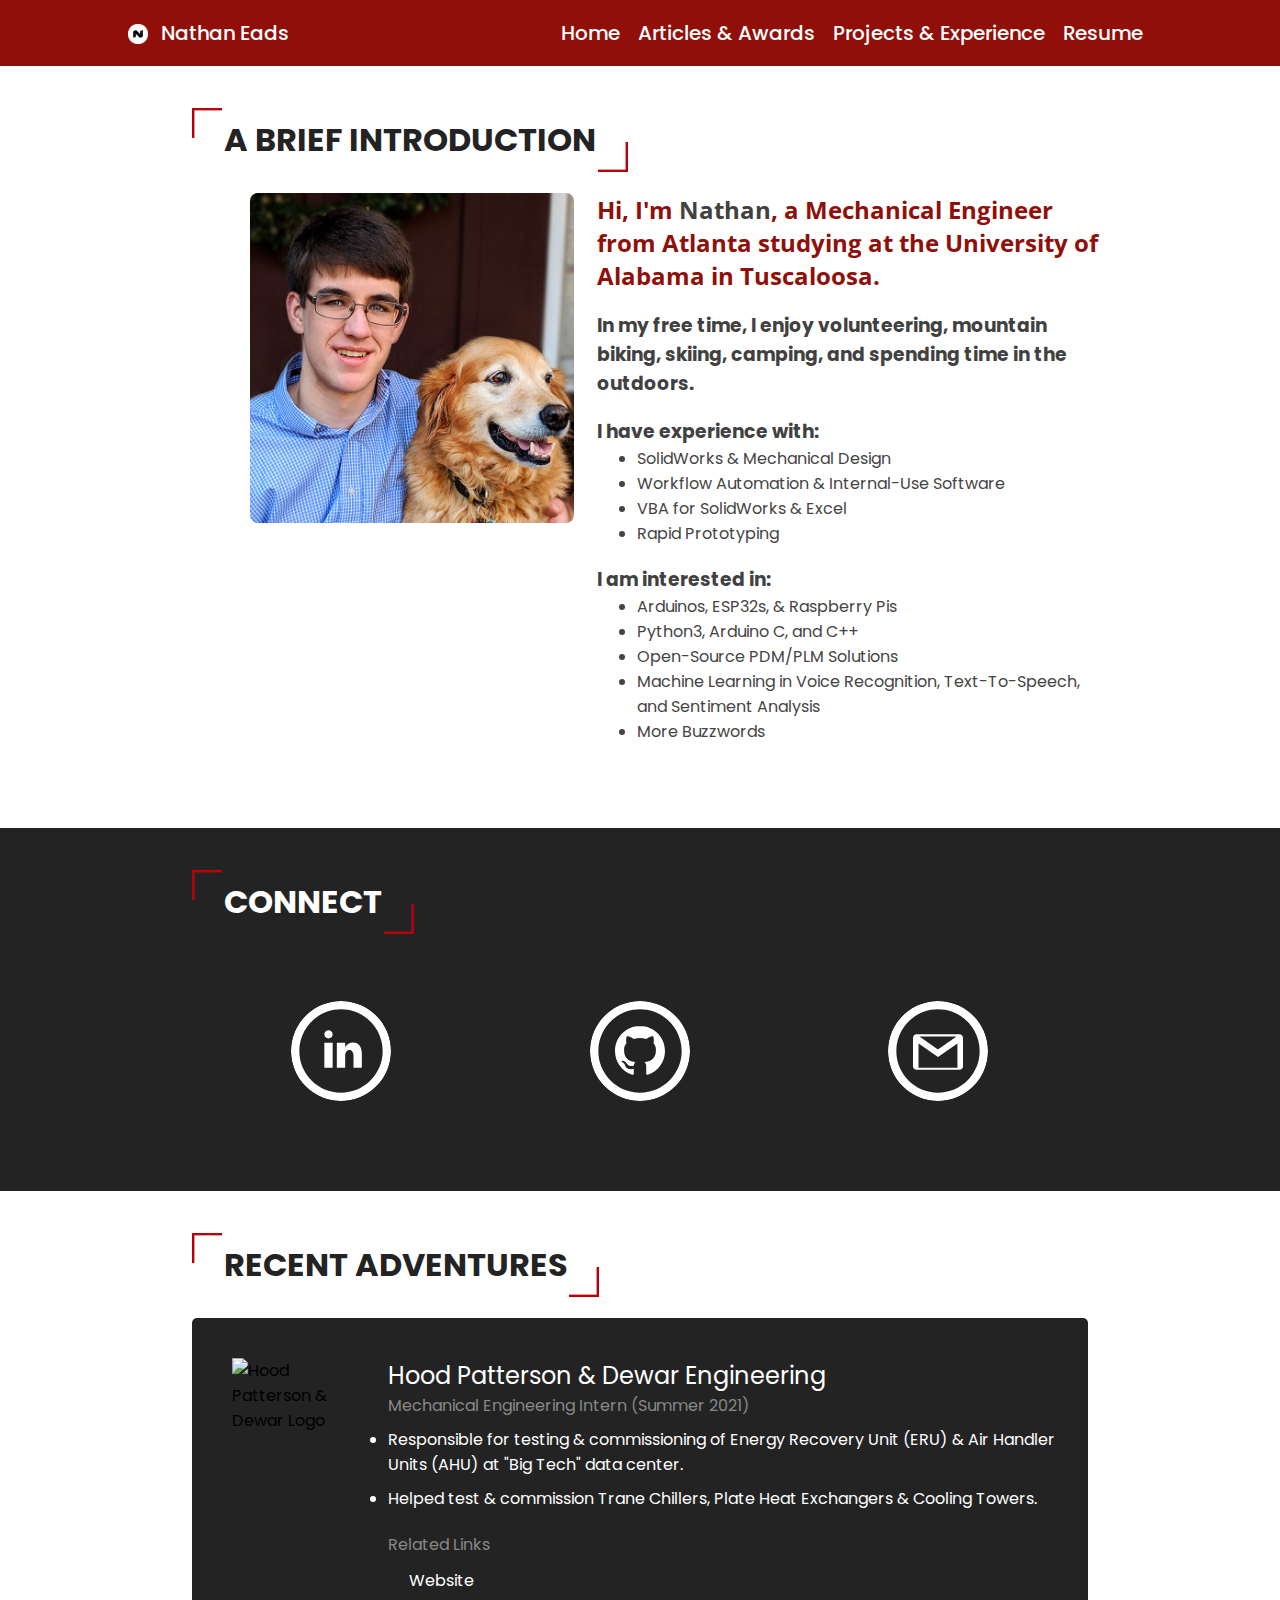
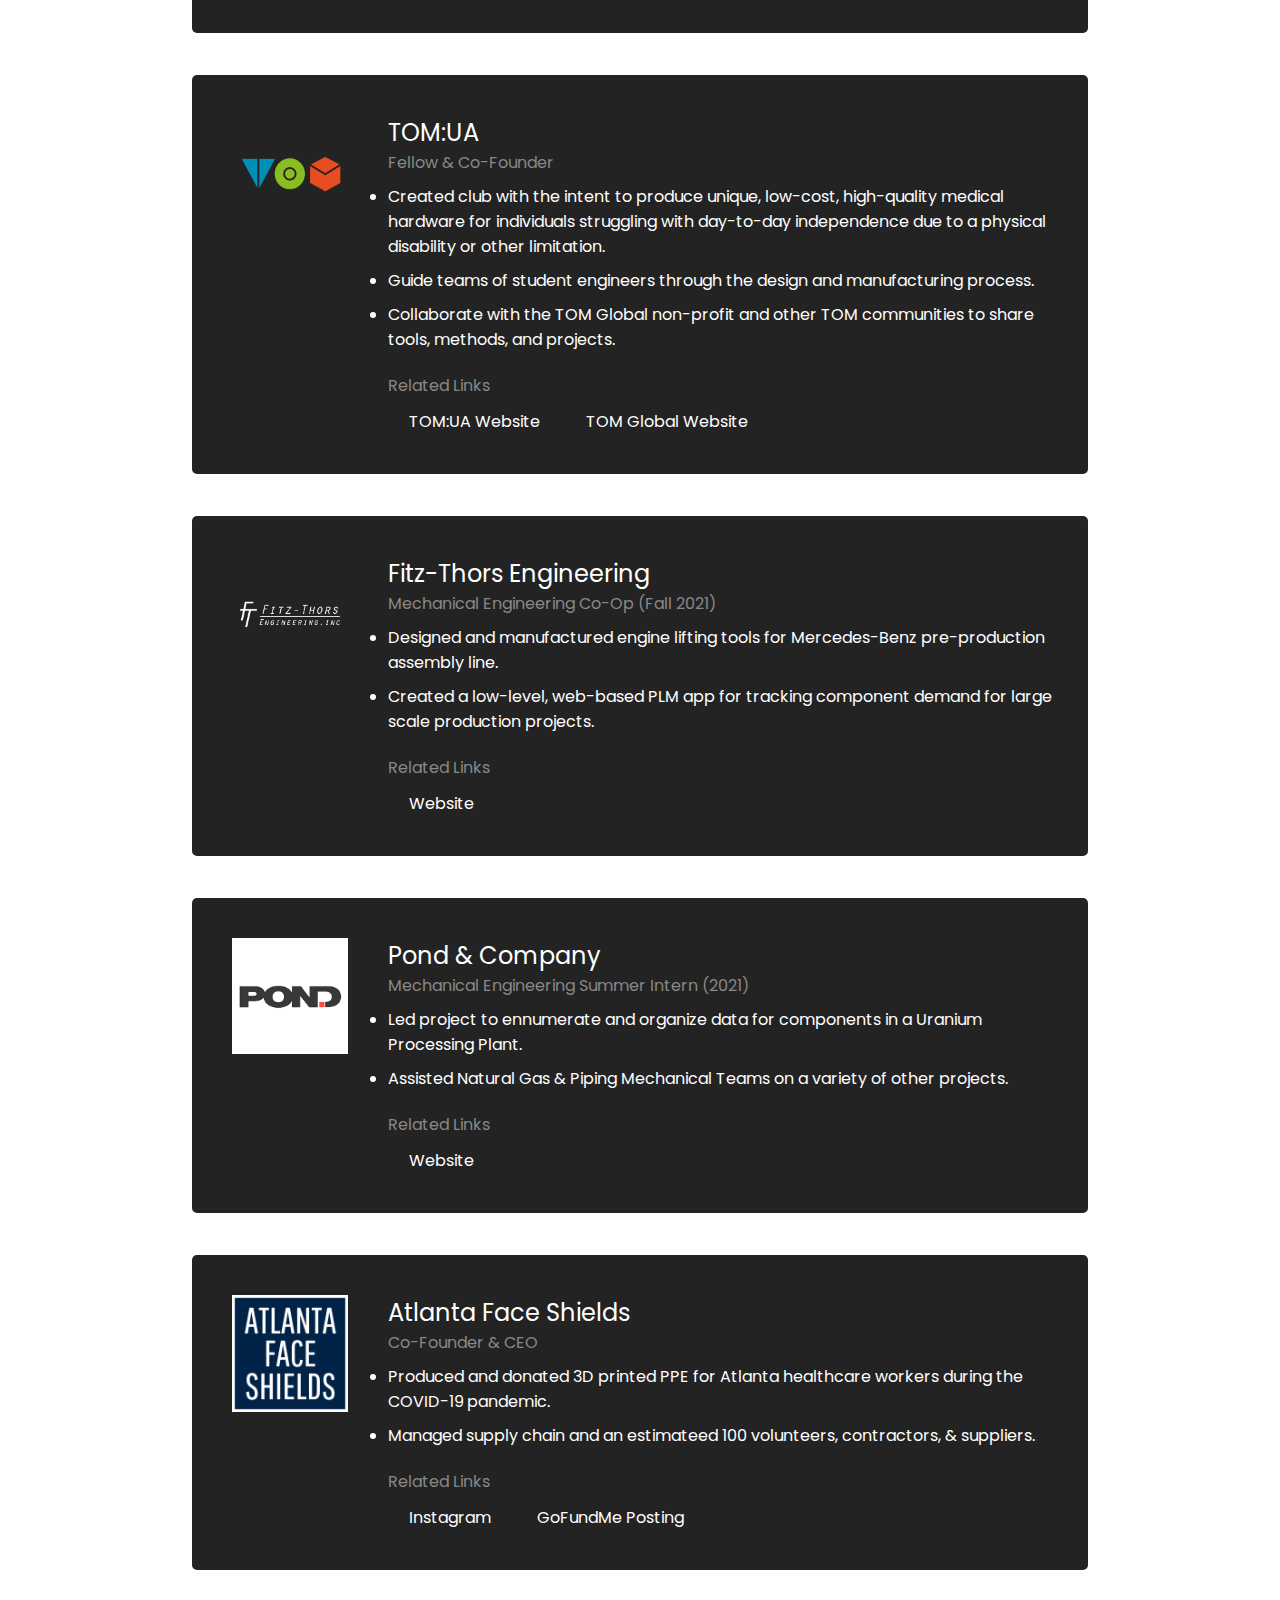
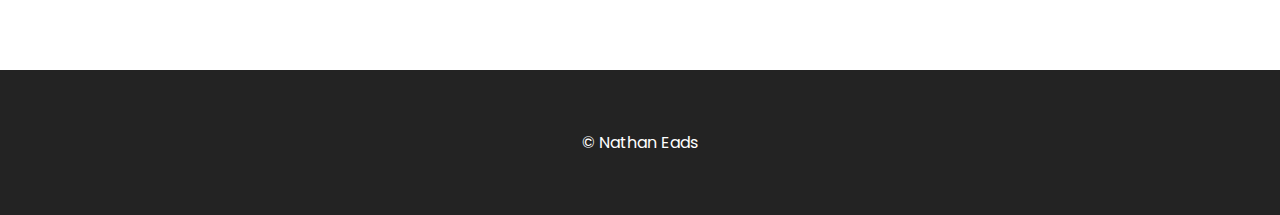
==== commit acfa362a: "Update index" ====
--- a/index.html
+++ b/index.html
@@ -78,6 +78,20 @@
     <div class="body">
       <div class="adventures">
         <h1>Recent <br class="smartBreak">Adventures</h1>
+        
+         <div class="company">
+          <img src="src/Logos/hpd-logo.png" alt="Hood Patterson & Dewar Logo" class="company-logo">
+          <div class="company-text">
+            <p class="company-name">Hood Patterson & Dewar Engineering</p>
+            <p class="involvement">Mechanical Engineering Intern (Summer 2021)</p>
+            <li class="company-description">Responsible for testing & commissioning of Energy Recovery Unit (ERU) & Air Handler Units (AHU) at "Big Tech" data center.</li>
+            <li class="company-description">Helped test & commission Trane Chillers, Plate Heat Exchangers & Cooling Towers.</li>
+
+            <p class="links">Related Links</p>
+            <a class="company-link" href="https://hoodpd.com/" target="_blank">Website</a>
+          </div>
+        </div>
+        
         <div class="company">
           <img src="src/Logos/tom-logo.png" alt="Tikkun Olam Makers Logo" class="company-logo">
           <div class="company-text">
